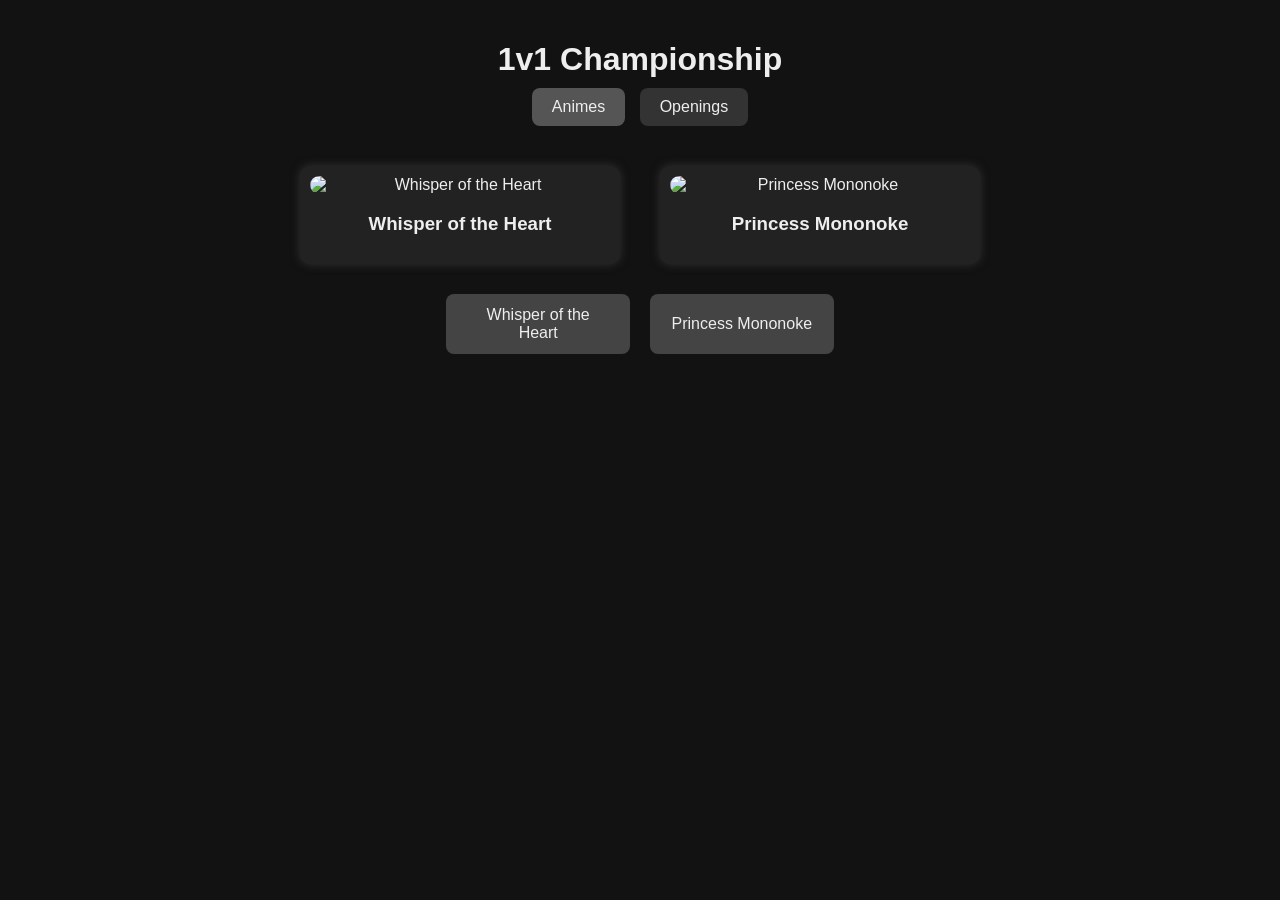
==== index.html @ 982f5ed1 "Update index.html" ====
<!DOCTYPE html>
<html lang="fr">
<head>
<meta charset="UTF-8" />
<meta name="viewport" content="width=device-width, initial-scale=1" />
<title>Anime & Opening 1v1 Championship</title>
<style>
  body {
    background-color: #121212;
    color: #eee;
    font-family: 'Segoe UI', Tahoma, Geneva, Verdana, sans-serif;
    margin: 0; padding: 20px;
    display: flex; flex-direction: column; align-items: center;
  }
  h1 {
    margin-bottom: 10px;
  }
  #mode-select {
    margin-bottom: 20px;
  }
  #mode-select button {
    background-color: #333;
    color: #eee;
    border: none;
    padding: 10px 20px;
    margin: 0 5px;
    border-radius: 8px;
    cursor: pointer;
    font-size: 16px;
  }
  #mode-select button.active {
    background-color: #555;
  }

  #duel-container {
    display: flex; gap: 40px; margin: 20px 0;
    max-width: 700px;
    justify-content: center;
  }
  .anime, .opening {
    background: #222;
    padding: 10px;
    border-radius: 10px;
    width: 300px;
    text-align: center;
    box-shadow: 0 0 10px #333;
    cursor: pointer;
    user-select: none;
    transition: transform 0.2s;
    display: flex;
    flex-direction: column;
    align-items: center;
  }
  .anime:hover, .opening:hover {
    transform: scale(1.05);
  }
  .anime img {
    width: 100%;
    height: auto;
    border-radius: 10px;
  }
  .opening iframe {
    width: 100%;
    height: 170px;
    border-radius: 10px;
    pointer-events: auto;
  }
  #buttons {
    margin-top: 10px;
    display: flex;
    gap: 20px;
    max-width: 700px;
  }
  #buttons button {
    background-color: #444;
    color: #eee;
    border: none;
    padding: 12px 20px;
    font-size: 16px;
    cursor: pointer;
    border-radius: 8px;
    transition: background-color 0.3s;
    flex: 1;
  }
  #buttons button:hover {
    background-color: #666;
  }

  /* Style classement 2 colonnes avec affiches plus petites */
  #classement {
    margin-top: 30px;
    max-width: 700px;
    display: grid;
    grid-template-columns: repeat(2, 1fr);
    gap: 25px;
  }
  .classement-item {
    background-color: #222;
    padding: 15px;
    border-radius: 12px;
    box-shadow: 0 0 15px #333;
    text-align: center;
    color: #eee;
    display: flex;
    flex-direction: column;
    align-items: center;
  }
  .classement-item img {
    width: 100%;
    max-width: 160px;
    border-radius: 12px;
    margin-bottom: 10px;
    user-select: none;
    pointer-events: none;
  }
  .classement-item .rank {
    font-size: 18px;
    font-weight: bold;
    margin-bottom: 6px;
  }
  .classement-item .title {
    font-size: 16px;
  }
</style>
</head>
<body>

<h1>1v1 Championship</h1>

<div id="mode-select">
  <button id="mode-anime" class="active" aria-pressed="true">Animes</button>
  <button id="mode-opening" aria-pressed="false">Openings</button>
</div>

<div id="duel-container">
  <!-- Conteneurs dynamiques -->
</div>

<div id="buttons">
  <!-- Boutons dynamiques -->
</div>

<div id="classement"></div>

<script>
(() => {
  const TOTAL_ITEMS = 16;
  const MAX_DUELS_PER_ITEM = 5;

  let mode = 'anime'; // 'anime' ou 'opening'
  let data = [];
  let items = [];
  let matches = [];
  let duelCounts = [];
  let currentMatchIndex = 0;

  const duelContainer = document.querySelector('#duel-container');
  const buttonsDiv = document.querySelector('#buttons');
  const classementDiv = document.querySelector('#classement');

  const modeAnimeBtn = document.getElementById('mode-anime');
  const modeOpeningBtn = document.getElementById('mode-opening');

  modeAnimeBtn.onclick = () => switchMode('anime');
  modeOpeningBtn.onclick = () => switchMode('opening');

  function switchMode(newMode) {
    if (mode === newMode) return;
    mode = newMode;
    modeAnimeBtn.classList.toggle('active', mode === 'anime');
    modeAnimeBtn.setAttribute('aria-pressed', mode === 'anime');
    modeOpeningBtn.classList.toggle('active', mode === 'opening');
    modeOpeningBtn.setAttribute('aria-pressed', mode === 'opening');

    reset();
    loadDataAndStart();
  }

  function reset() {
    data = [];
    items = [];
    matches = [];
    duelCounts = [];
    currentMatchIndex = 0;
    duelContainer.innerHTML = '';
    buttonsDiv.innerHTML = '';
    buttonsDiv.style.display = 'flex';
    duelContainer.style.display = 'flex';
    classementDiv.innerHTML = '';
  }

  function shuffle(array) {
    for(let i = array.length - 1; i > 0; i--){
      const j = Math.floor(Math.random() * (i + 1));
      [array[i], array[j]] = [array[j], array[i]];
    }
    return array;
  }

  async function loadDataAndStart() {
    const url = mode === 'anime' ? 'animes.json' : 'openings.json';
    try {
      const res = await fetch(url);
      if(!res.ok) throw new Error("Erreur chargement " + url);
      data = await res.json();

      shuffle(data);
      items = data.slice(0, TOTAL_ITEMS);

      duelCounts = new Array(TOTAL_ITEMS).fill(0);
      generateMatches();
      setupUI();
      showMatch();
    } catch(e) {
      alert(e.message);
    }
  }

  function generateMatches() {
    matches = [];
    // toutes les paires possibles
    const possiblePairs = [];
    for(let i = 0; i < TOTAL_ITEMS; i++){
      for(let j = i + 1; j < TOTAL_ITEMS; j++){
        possiblePairs.push({i1: i, i2: j, winner: 0});
      }
    }
    shuffle(possiblePairs);

    for(const p of possiblePairs){
      if(duelCounts[p.i1] < MAX_DUELS_PER_ITEM && duelCounts[p.i2] < MAX_DUELS_PER_ITEM){
        matches.push(p);
        duelCounts[p.i1]++;
        duelCounts[p.i2]++;
      }
      if(duelCounts.every(c => c >= MAX_DUELS_PER_ITEM)) break;
    }
  }

  function setupUI() {
    duelContainer.innerHTML = '';
    buttonsDiv.innerHTML = '';

    // On crée 2 conteneurs pour afficher les 2 items
    const div1 = document.createElement('div');
    const div2 = document.createElement('div');

    if(mode === 'anime'){
      div1.className = 'anime';
      div2.className = 'anime';

      div1.innerHTML = `<img src="" alt="" /><h3></h3>`;
      div2.innerHTML = `<img src="" alt="" /><h3></h3>`;
    } else {
      div1.className = 'opening';
      div2.className = 'opening';

      // iframe YouTube intégré, on prendra la première URL youtubeUrls[0] (ou aléatoire)
      div1.innerHTML = `<iframe src="" frameborder="0" allowfullscreen></iframe><h3></h3>`;
      div2.innerHTML = `<iframe src="" frameborder="0" allowfullscreen></iframe><h3></h3>`;
    }

    duelContainer.appendChild(div1);
    duelContainer.appendChild(div2);

    // boutons choix avec titre
    const btn1 = document.createElement('button');
    const btn2 = document.createElement('button');
    btn1.id = 'choose1';
    btn2.id = 'choose2';

    btn1.setAttribute('aria-label', 'Choisir premier ' + mode);
    btn2.setAttribute('aria-label', 'Choisir second ' + mode);

    buttonsDiv.appendChild(btn1);
    buttonsDiv.appendChild(btn2);

    // clic sur boutons ou sur les divs
    btn1.onclick = () => recordWin(1);
    btn2.onclick = () => recordWin(2);

    div1.onclick = () => recordWin(1);
    div2.onclick = () => recordWin(2);
  }

  function getYouTubeEmbedUrl(youtubeUrl) {
    // Convertir URL youtube normale en embed
    // Ex: https://www.youtube.com/watch?v=L1FdEBTJXus
    // embed: https://www.youtube.com/embed/L1FdEBTJXus
    let videoId = null;
    try {
      const urlObj = new URL(youtubeUrl);
      if(urlObj.hostname.includes('youtube.com')){
        videoId = urlObj.searchParams.get('v');
      } else if(urlObj.hostname.includes('youtu.be')){
        videoId = urlObj.pathname.slice(1);
      }
    } catch {
      // url non valide
    }
    if(videoId) return `https://www.youtube.com/embed/${videoId}?rel=0&autoplay=0`;
    return null;
  }

  function showMatch() {
    if(currentMatchIndex >= matches.length){
      showClassement();
      return;
    }
    const match = matches[currentMatchIndex];
    const i1 = match.i1;
    const i2 = match.i2;

    const divs = duelContainer.children;

    if(mode === 'anime'){
      // anime mode: on affiche image + titre
      divs[0].querySelector('img').src = items[i1].image;
      divs[0].querySelector('img').alt = items[i1].title;
      divs[0].querySelector('h3').textContent = items[i1].title;

      divs[1].querySelector('img').src = items[i2].image;
      divs[1].querySelector('img').alt = items[i2].title;
      divs[1].querySelector('h3').textContent = items[i2].title;
    } else {
      // openings mode: on affiche iframe youtube + titre
      const urls1 = items[i1].youtubeUrls;
      const urls2 = items[i2].youtubeUrls;
      const url1 = getYouTubeEmbedUrl(urls1 ? urls1[0] : '') || '';
      const url2 = getYouTubeEmbedUrl(urls2 ? urls2[0] : '') || '';

      const iframe1 = divs[0].querySelector('iframe');
      const iframe2 = divs[1].querySelector('iframe');
      iframe1.src = url1;
      iframe2.src = url2;

      divs[0].querySelector('h3').textContent = items[i1].title;
      divs[1].querySelector('h3').textContent = items[i2].title;
    }

    buttonsDiv.children[0].textContent = items[i1].title;
    buttonsDiv.children[1].textContent = items[i2].title;
  }

  function recordWin(winner) {
    matches[currentMatchIndex].winner = winner;
    currentMatchIndex++;
    showMatch();
  }

  function showClassement() {
    buttonsDiv.style.display = 'none';
    duelContainer.style.display = 'none';

    const stats = new Array(TOTAL_ITEMS).fill(0);
    matches.forEach(m => {
      if(m.winner === 1) stats[m.i1]++;
      else if(m.winner === 2) stats[m.i2]++;
    });

    // Trier par victoires décroissantes puis alphabétique
    const results = items.map((item, i) => ({
      title: item.title,
      image: item.image || '', // pas d'image pour openings mais on laisse vide
      wins: stats[i]
    }));

    results.sort((a,b) => b.wins - a.wins || a.title.localeCompare(b.title));

    classementDiv.innerHTML = `<h2>Classement final - ${mode === 'anime' ? 'Animes' : 'Openings'}</h2>`;

    results.forEach((r,i) => {
      const itemDiv = document.createElement('div');
      itemDiv.className = 'classement-item';
      itemDiv.innerHTML = `
        <div class="rank">#${i+1}</div>
        ${r.image ? `<img src="${r.image}" alt="${r.title}"/>` : ''}
        <div class="title">${r.title}</div>
      `;
      classementDiv.appendChild(itemDiv);
    });
  }

  // Démarrage initial
  loadDataAndStart();

})();
</script>

</body>
</html>
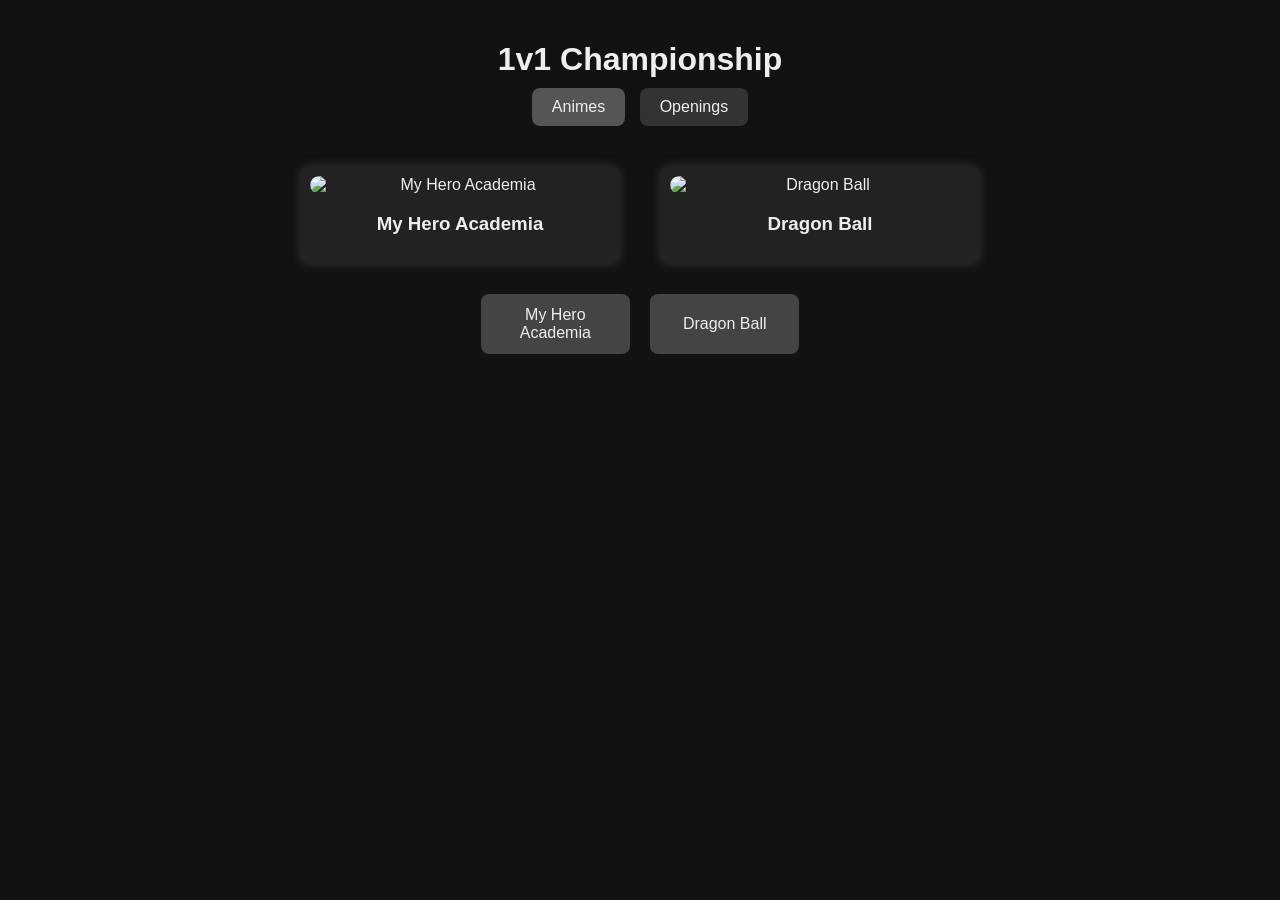
==== commit e4150c22: "Update index.html" ====
--- a/index.html
+++ b/index.html
@@ -61,7 +61,7 @@
   }
   .opening iframe {
     width: 100%;
-    height: 170px;
+    height: 300px; /* Agrandi ici */
     border-radius: 10px;
     pointer-events: auto;
   }
@@ -86,7 +86,6 @@
     background-color: #666;
   }
 
-  /* Style classement 2 colonnes avec affiches plus petites */
   #classement {
     margin-top: 30px;
     max-width: 700px;
@@ -113,6 +112,12 @@
     user-select: none;
     pointer-events: none;
   }
+  .classement-item iframe {
+    width: 100%;
+    height: 150px;
+    border-radius: 10px;
+    margin-top: 10px;
+  }
   .classement-item .rank {
     font-size: 18px;
     font-weight: bold;
@@ -147,7 +152,7 @@
   const TOTAL_ITEMS = 16;
   const MAX_DUELS_PER_ITEM = 5;
 
-  let mode = 'anime'; // 'anime' ou 'opening'
+  let mode = 'anime';
   let data = [];
   let items = [];
   let matches = [];
@@ -218,7 +223,6 @@
 
   function generateMatches() {
     matches = [];
-    // toutes les paires possibles
     const possiblePairs = [];
     for(let i = 0; i < TOTAL_ITEMS; i++){
       for(let j = i + 1; j < TOTAL_ITEMS; j++){
@@ -241,7 +245,6 @@
     duelContainer.innerHTML = '';
     buttonsDiv.innerHTML = '';
 
-    // On crée 2 conteneurs pour afficher les 2 items
     const div1 = document.createElement('div');
     const div2 = document.createElement('div');
 
@@ -255,7 +258,6 @@
       div1.className = 'opening';
       div2.className = 'opening';
 
-      // iframe YouTube intégré, on prendra la première URL youtubeUrls[0] (ou aléatoire)
       div1.innerHTML = `<iframe src="" frameborder="0" allowfullscreen></iframe><h3></h3>`;
       div2.innerHTML = `<iframe src="" frameborder="0" allowfullscreen></iframe><h3></h3>`;
     }
@@ -263,7 +265,6 @@
     duelContainer.appendChild(div1);
     duelContainer.appendChild(div2);
 
-    // boutons choix avec titre
     const btn1 = document.createElement('button');
     const btn2 = document.createElement('button');
     btn1.id = 'choose1';
@@ -275,18 +276,13 @@
     buttonsDiv.appendChild(btn1);
     buttonsDiv.appendChild(btn2);
 
-    // clic sur boutons ou sur les divs
     btn1.onclick = () => recordWin(1);
     btn2.onclick = () => recordWin(2);
-
     div1.onclick = () => recordWin(1);
     div2.onclick = () => recordWin(2);
   }
 
   function getYouTubeEmbedUrl(youtubeUrl) {
-    // Convertir URL youtube normale en embed
-    // Ex: https://www.youtube.com/watch?v=L1FdEBTJXus
-    // embed: https://www.youtube.com/embed/L1FdEBTJXus
     let videoId = null;
     try {
       const urlObj = new URL(youtubeUrl);
@@ -295,9 +291,7 @@
       } else if(urlObj.hostname.includes('youtu.be')){
         videoId = urlObj.pathname.slice(1);
       }
-    } catch {
-      // url non valide
-    }
+    } catch {}
     if(videoId) return `https://www.youtube.com/embed/${videoId}?rel=0&autoplay=0`;
     return null;
   }
@@ -314,7 +308,6 @@
     const divs = duelContainer.children;
 
     if(mode === 'anime'){
-      // anime mode: on affiche image + titre
       divs[0].querySelector('img').src = items[i1].image;
       divs[0].querySelector('img').alt = items[i1].title;
       divs[0].querySelector('h3').textContent = items[i1].title;
@@ -323,16 +316,11 @@
       divs[1].querySelector('img').alt = items[i2].title;
       divs[1].querySelector('h3').textContent = items[i2].title;
     } else {
-      // openings mode: on affiche iframe youtube + titre
-      const urls1 = items[i1].youtubeUrls;
-      const urls2 = items[i2].youtubeUrls;
-      const url1 = getYouTubeEmbedUrl(urls1 ? urls1[0] : '') || '';
-      const url2 = getYouTubeEmbedUrl(urls2 ? urls2[0] : '') || '';
-
-      const iframe1 = divs[0].querySelector('iframe');
-      const iframe2 = divs[1].querySelector('iframe');
-      iframe1.src = url1;
-      iframe2.src = url2;
+      const url1 = getYouTubeEmbedUrl(items[i1].youtubeUrls?.[0] || '') || '';
+      const url2 = getYouTubeEmbedUrl(items[i2].youtubeUrls?.[0] || '') || '';
+
+      divs[0].querySelector('iframe').src = url1;
+      divs[1].querySelector('iframe').src = url2;
 
       divs[0].querySelector('h3').textContent = items[i1].title;
       divs[1].querySelector('h3').textContent = items[i2].title;
@@ -358,11 +346,11 @@
       else if(m.winner === 2) stats[m.i2]++;
     });
 
-    // Trier par victoires décroissantes puis alphabétique
     const results = items.map((item, i) => ({
       title: item.title,
-      image: item.image || '', // pas d'image pour openings mais on laisse vide
-      wins: stats[i]
+      image: item.image || '',
+      wins: stats[i],
+      youtubeUrl: (item.youtubeUrls && item.youtubeUrls[0]) || null
     }));
 
     results.sort((a,b) => b.wins - a.wins || a.title.localeCompare(b.title));
@@ -372,18 +360,26 @@
     results.forEach((r,i) => {
       const itemDiv = document.createElement('div');
       itemDiv.className = 'classement-item';
+
+      let video = '';
+      if(mode === 'opening' && r.youtubeUrl){
+        const embed = getYouTubeEmbedUrl(r.youtubeUrl);
+        if(embed){
+          video = `<iframe src="${embed}" frameborder="0" allowfullscreen></iframe>`;
+        }
+      }
+
       itemDiv.innerHTML = `
         <div class="rank">#${i+1}</div>
         ${r.image ? `<img src="${r.image}" alt="${r.title}"/>` : ''}
         <div class="title">${r.title}</div>
+        ${video}
       `;
       classementDiv.appendChild(itemDiv);
     });
   }
 
-  // Démarrage initial
   loadDataAndStart();
-
 })();
 </script>
 
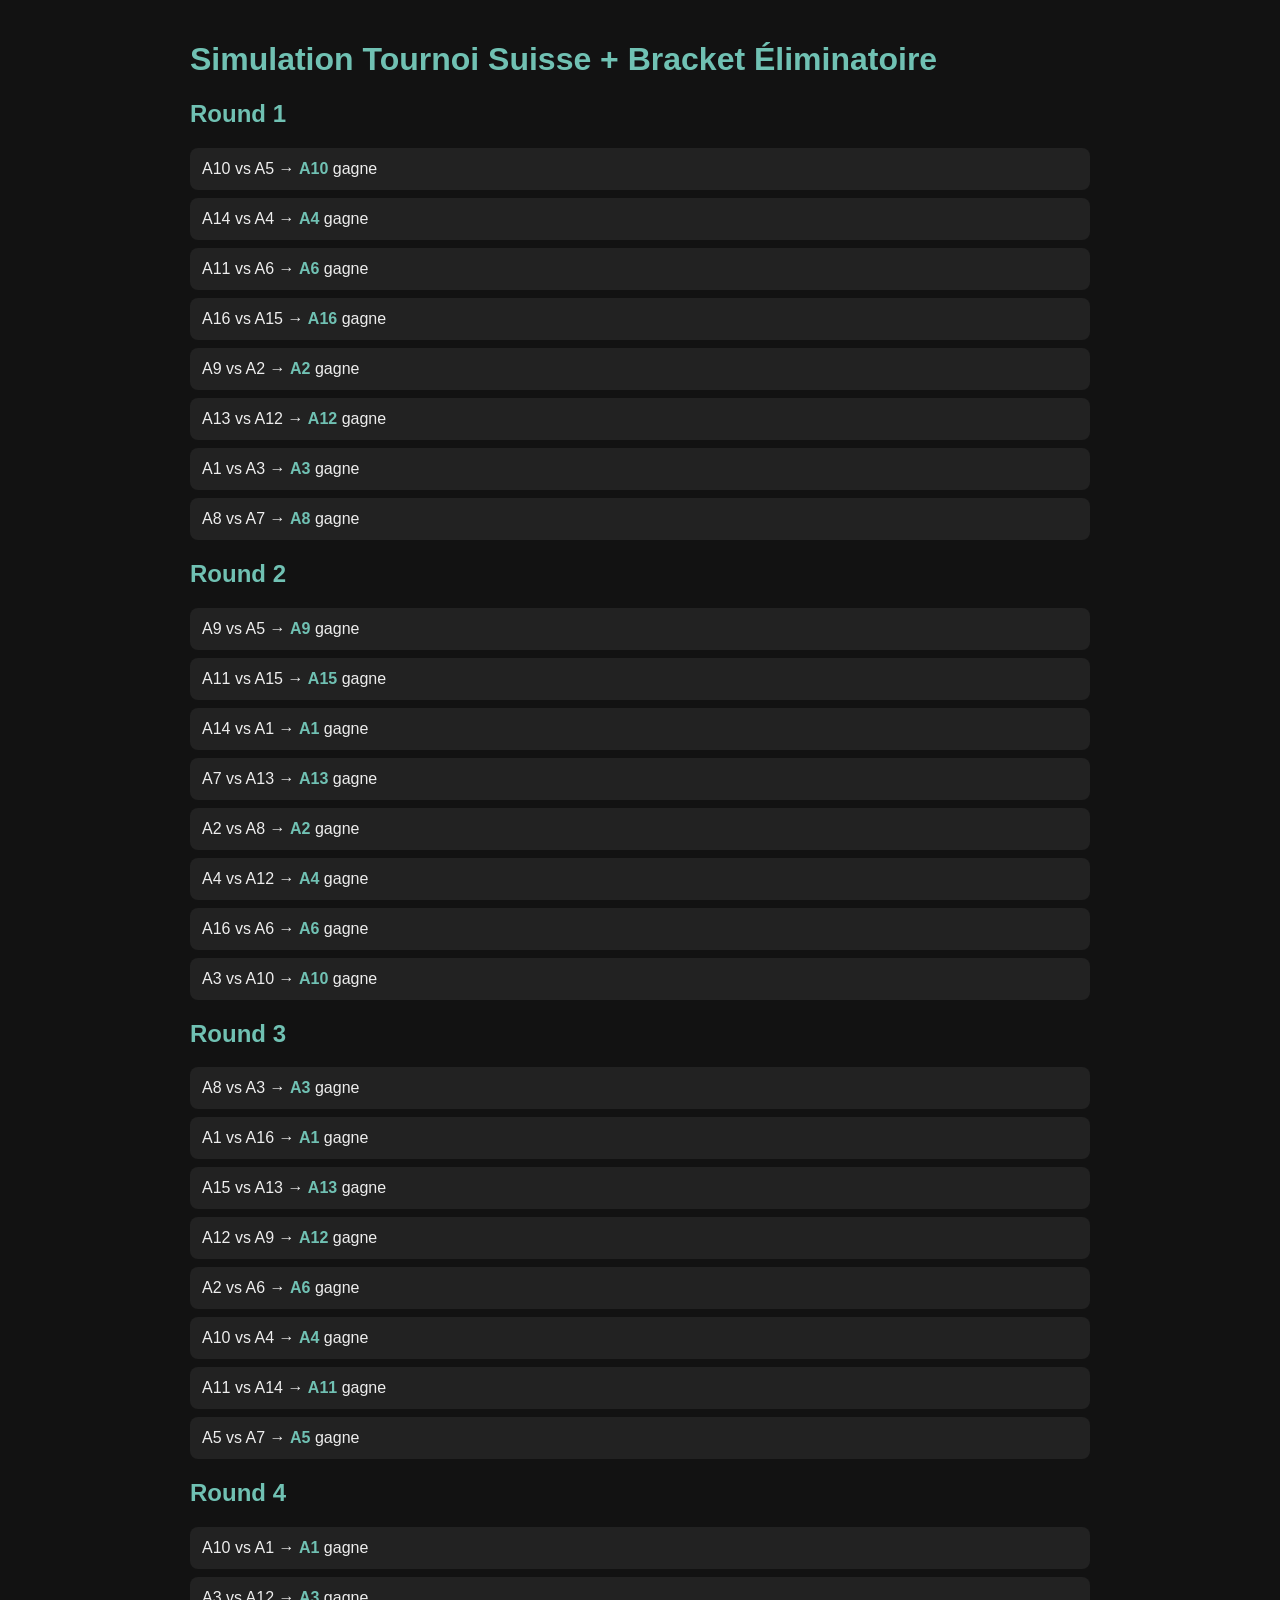
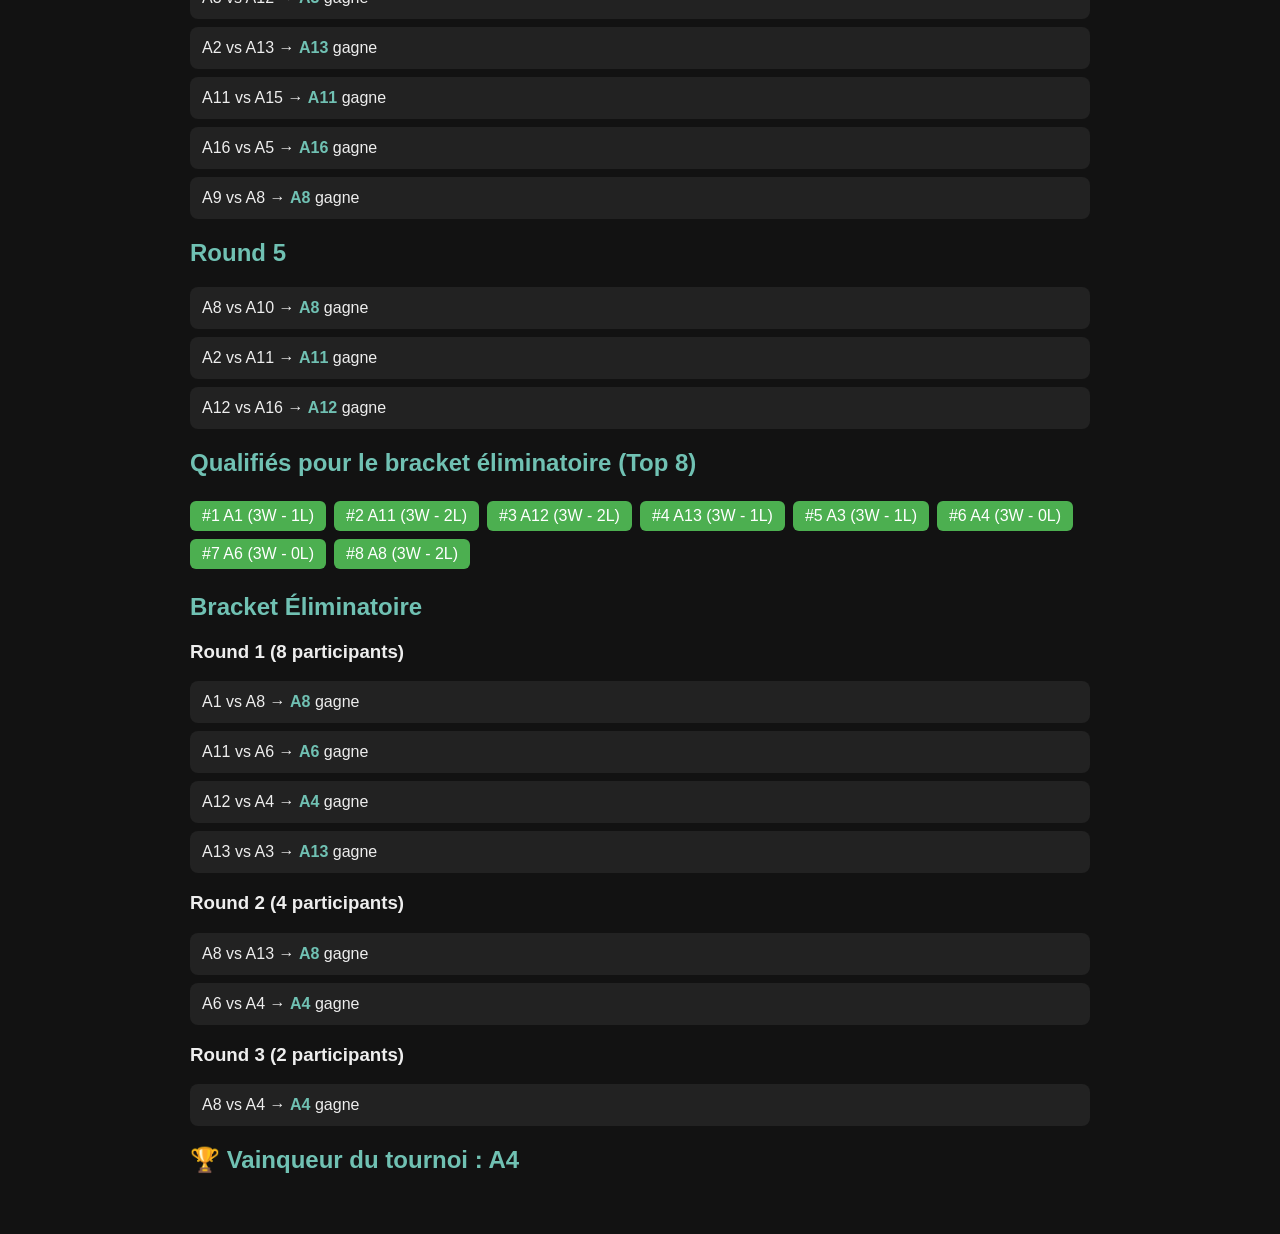
==== commit b9e2c25d: "Update index.html" ====
--- a/index.html
+++ b/index.html
@@ -3,385 +3,199 @@
 <head>
 <meta charset="UTF-8" />
 <meta name="viewport" content="width=device-width, initial-scale=1" />
-<title>Anime & Opening 1v1 Championship</title>
+<title>Tournoi Suisse + Bracket Éliminatoire</title>
 <style>
   body {
-    background-color: #121212;
+    font-family: Arial, sans-serif;
+    background: #121212;
     color: #eee;
-    font-family: 'Segoe UI', Tahoma, Geneva, Verdana, sans-serif;
-    margin: 0; padding: 20px;
-    display: flex; flex-direction: column; align-items: center;
-  }
-  h1 {
-    margin-bottom: 10px;
-  }
-  #mode-select {
-    margin-bottom: 20px;
-  }
-  #mode-select button {
-    background-color: #333;
-    color: #eee;
-    border: none;
-    padding: 10px 20px;
-    margin: 0 5px;
+    padding: 20px;
+    max-width: 900px;
+    margin: auto;
+  }
+  h1, h2 {
+    color: #70c1b3;
+  }
+  .section {
+    margin-bottom: 40px;
+  }
+  .round {
+    background: #222;
+    padding: 12px;
     border-radius: 8px;
-    cursor: pointer;
-    font-size: 16px;
-  }
-  #mode-select button.active {
-    background-color: #555;
-  }
-
-  #duel-container {
-    display: flex; gap: 40px; margin: 20px 0;
-    max-width: 700px;
-    justify-content: center;
-  }
-  .anime, .opening {
-    background: #222;
-    padding: 10px;
-    border-radius: 10px;
-    width: 300px;
-    text-align: center;
-    box-shadow: 0 0 10px #333;
-    cursor: pointer;
-    user-select: none;
-    transition: transform 0.2s;
-    display: flex;
-    flex-direction: column;
-    align-items: center;
-  }
-  .anime:hover, .opening:hover {
-    transform: scale(1.05);
-  }
-  .anime img {
-    width: 100%;
-    height: auto;
-    border-radius: 10px;
-  }
-  .opening iframe {
-    width: 100%;
-    height: 300px; /* Agrandi ici */
-    border-radius: 10px;
-    pointer-events: auto;
-  }
-  #buttons {
-    margin-top: 10px;
-    display: flex;
-    gap: 20px;
-    max-width: 700px;
-  }
-  #buttons button {
-    background-color: #444;
-    color: #eee;
-    border: none;
-    padding: 12px 20px;
-    font-size: 16px;
-    cursor: pointer;
-    border-radius: 8px;
-    transition: background-color 0.3s;
-    flex: 1;
-  }
-  #buttons button:hover {
-    background-color: #666;
-  }
-
-  #classement {
-    margin-top: 30px;
-    max-width: 700px;
-    display: grid;
-    grid-template-columns: repeat(2, 1fr);
-    gap: 25px;
-  }
-  .classement-item {
-    background-color: #222;
-    padding: 15px;
-    border-radius: 12px;
-    box-shadow: 0 0 15px #333;
-    text-align: center;
-    color: #eee;
-    display: flex;
-    flex-direction: column;
-    align-items: center;
-  }
-  .classement-item img {
-    width: 100%;
-    max-width: 160px;
-    border-radius: 12px;
-    margin-bottom: 10px;
-    user-select: none;
-    pointer-events: none;
-  }
-  .classement-item iframe {
-    width: 100%;
-    height: 150px;
-    border-radius: 10px;
-    margin-top: 10px;
-  }
-  .classement-item .rank {
-    font-size: 18px;
+    margin: 8px 0;
+  }
+  .anime {
+    display: inline-block;
+    padding: 6px 12px;
+    border-radius: 6px;
+    margin: 4px 8px 4px 0;
+    background: #444;
+  }
+  .qualified {
+    background: #4caf50;
+    color: #fff;
+  }
+  .eliminated {
+    background: #b71c1c;
+    color: #fff;
+    text-decoration: line-through;
+  }
+  .match-winner {
+    color: #70c1b3;
     font-weight: bold;
-    margin-bottom: 6px;
-  }
-  .classement-item .title {
-    font-size: 16px;
   }
 </style>
 </head>
 <body>
 
-<h1>1v1 Championship</h1>
-
-<div id="mode-select">
-  <button id="mode-anime" class="active" aria-pressed="true">Animes</button>
-  <button id="mode-opening" aria-pressed="false">Openings</button>
-</div>
-
-<div id="duel-container">
-  <!-- Conteneurs dynamiques -->
-</div>
-
-<div id="buttons">
-  <!-- Boutons dynamiques -->
-</div>
-
-<div id="classement"></div>
+<h1>Simulation Tournoi Suisse + Bracket Éliminatoire</h1>
+
+<div id="output" class="section"></div>
 
 <script>
 (() => {
-  const TOTAL_ITEMS = 16;
-  const MAX_DUELS_PER_ITEM = 5;
-
-  let mode = 'anime';
-  let data = [];
-  let items = [];
-  let matches = [];
-  let duelCounts = [];
-  let currentMatchIndex = 0;
-
-  const duelContainer = document.querySelector('#duel-container');
-  const buttonsDiv = document.querySelector('#buttons');
-  const classementDiv = document.querySelector('#classement');
-
-  const modeAnimeBtn = document.getElementById('mode-anime');
-  const modeOpeningBtn = document.getElementById('mode-opening');
-
-  modeAnimeBtn.onclick = () => switchMode('anime');
-  modeOpeningBtn.onclick = () => switchMode('opening');
-
-  function switchMode(newMode) {
-    if (mode === newMode) return;
-    mode = newMode;
-    modeAnimeBtn.classList.toggle('active', mode === 'anime');
-    modeAnimeBtn.setAttribute('aria-pressed', mode === 'anime');
-    modeOpeningBtn.classList.toggle('active', mode === 'opening');
-    modeOpeningBtn.setAttribute('aria-pressed', mode === 'opening');
-
-    reset();
-    loadDataAndStart();
-  }
-
-  function reset() {
-    data = [];
-    items = [];
-    matches = [];
-    duelCounts = [];
-    currentMatchIndex = 0;
-    duelContainer.innerHTML = '';
-    buttonsDiv.innerHTML = '';
-    buttonsDiv.style.display = 'flex';
-    duelContainer.style.display = 'flex';
-    classementDiv.innerHTML = '';
+  const animeNames = Array.from({ length: 16 }, (_, i) => `A${i + 1}`);
+
+  class Anime {
+    constructor(name) {
+      this.name = name;
+      this.wins = 0;
+      this.losses = 0;
+      this.eliminated = false;
+      this.qualified = false;
+    }
   }
 
   function shuffle(array) {
-    for(let i = array.length - 1; i > 0; i--){
+    for (let i = array.length - 1; i > 0; i--) {
       const j = Math.floor(Math.random() * (i + 1));
       [array[i], array[j]] = [array[j], array[i]];
     }
     return array;
   }
 
-  async function loadDataAndStart() {
-    const url = mode === 'anime' ? 'animes.json' : 'openings.json';
-    try {
-      const res = await fetch(url);
-      if(!res.ok) throw new Error("Erreur chargement " + url);
-      data = await res.json();
-
-      shuffle(data);
-      items = data.slice(0, TOTAL_ITEMS);
-
-      duelCounts = new Array(TOTAL_ITEMS).fill(0);
-      generateMatches();
-      setupUI();
-      showMatch();
-    } catch(e) {
-      alert(e.message);
-    }
-  }
-
-  function generateMatches() {
-    matches = [];
-    const possiblePairs = [];
-    for(let i = 0; i < TOTAL_ITEMS; i++){
-      for(let j = i + 1; j < TOTAL_ITEMS; j++){
-        possiblePairs.push({i1: i, i2: j, winner: 0});
-      }
-    }
-    shuffle(possiblePairs);
-
-    for(const p of possiblePairs){
-      if(duelCounts[p.i1] < MAX_DUELS_PER_ITEM && duelCounts[p.i2] < MAX_DUELS_PER_ITEM){
-        matches.push(p);
-        duelCounts[p.i1]++;
-        duelCounts[p.i2]++;
-      }
-      if(duelCounts.every(c => c >= MAX_DUELS_PER_ITEM)) break;
-    }
-  }
-
-  function setupUI() {
-    duelContainer.innerHTML = '';
-    buttonsDiv.innerHTML = '';
-
-    const div1 = document.createElement('div');
-    const div2 = document.createElement('div');
-
-    if(mode === 'anime'){
-      div1.className = 'anime';
-      div2.className = 'anime';
-
-      div1.innerHTML = `<img src="" alt="" /><h3></h3>`;
-      div2.innerHTML = `<img src="" alt="" /><h3></h3>`;
-    } else {
-      div1.className = 'opening';
-      div2.className = 'opening';
-
-      div1.innerHTML = `<iframe src="" frameborder="0" allowfullscreen></iframe><h3></h3>`;
-      div2.innerHTML = `<iframe src="" frameborder="0" allowfullscreen></iframe><h3></h3>`;
-    }
-
-    duelContainer.appendChild(div1);
-    duelContainer.appendChild(div2);
-
-    const btn1 = document.createElement('button');
-    const btn2 = document.createElement('button');
-    btn1.id = 'choose1';
-    btn2.id = 'choose2';
-
-    btn1.setAttribute('aria-label', 'Choisir premier ' + mode);
-    btn2.setAttribute('aria-label', 'Choisir second ' + mode);
-
-    buttonsDiv.appendChild(btn1);
-    buttonsDiv.appendChild(btn2);
-
-    btn1.onclick = () => recordWin(1);
-    btn2.onclick = () => recordWin(2);
-    div1.onclick = () => recordWin(1);
-    div2.onclick = () => recordWin(2);
-  }
-
-  function getYouTubeEmbedUrl(youtubeUrl) {
-    let videoId = null;
-    try {
-      const urlObj = new URL(youtubeUrl);
-      if(urlObj.hostname.includes('youtube.com')){
-        videoId = urlObj.searchParams.get('v');
-      } else if(urlObj.hostname.includes('youtu.be')){
-        videoId = urlObj.pathname.slice(1);
-      }
-    } catch {}
-    if(videoId) return `https://www.youtube.com/embed/${videoId}?rel=0&autoplay=0`;
-    return null;
-  }
-
-  function showMatch() {
-    if(currentMatchIndex >= matches.length){
-      showClassement();
-      return;
-    }
-    const match = matches[currentMatchIndex];
-    const i1 = match.i1;
-    const i2 = match.i2;
-
-    const divs = duelContainer.children;
-
-    if(mode === 'anime'){
-      divs[0].querySelector('img').src = items[i1].image;
-      divs[0].querySelector('img').alt = items[i1].title;
-      divs[0].querySelector('h3').textContent = items[i1].title;
-
-      divs[1].querySelector('img').src = items[i2].image;
-      divs[1].querySelector('img').alt = items[i2].title;
-      divs[1].querySelector('h3').textContent = items[i2].title;
-    } else {
-      const url1 = getYouTubeEmbedUrl(items[i1].youtubeUrls?.[0] || '') || '';
-      const url2 = getYouTubeEmbedUrl(items[i2].youtubeUrls?.[0] || '') || '';
-
-      divs[0].querySelector('iframe').src = url1;
-      divs[1].querySelector('iframe').src = url2;
-
-      divs[0].querySelector('h3').textContent = items[i1].title;
-      divs[1].querySelector('h3').textContent = items[i2].title;
-    }
-
-    buttonsDiv.children[0].textContent = items[i1].title;
-    buttonsDiv.children[1].textContent = items[i2].title;
-  }
-
-  function recordWin(winner) {
-    matches[currentMatchIndex].winner = winner;
-    currentMatchIndex++;
-    showMatch();
-  }
-
-  function showClassement() {
-    buttonsDiv.style.display = 'none';
-    duelContainer.style.display = 'none';
-
-    const stats = new Array(TOTAL_ITEMS).fill(0);
-    matches.forEach(m => {
-      if(m.winner === 1) stats[m.i1]++;
-      else if(m.winner === 2) stats[m.i2]++;
-    });
-
-    const results = items.map((item, i) => ({
-      title: item.title,
-      image: item.image || '',
-      wins: stats[i],
-      youtubeUrl: (item.youtubeUrls && item.youtubeUrls[0]) || null
-    }));
-
-    results.sort((a,b) => b.wins - a.wins || a.title.localeCompare(b.title));
-
-    classementDiv.innerHTML = `<h2>Classement final - ${mode === 'anime' ? 'Animes' : 'Openings'}</h2>`;
-
-    results.forEach((r,i) => {
-      const itemDiv = document.createElement('div');
-      itemDiv.className = 'classement-item';
-
-      let video = '';
-      if(mode === 'opening' && r.youtubeUrl){
-        const embed = getYouTubeEmbedUrl(r.youtubeUrl);
-        if(embed){
-          video = `<iframe src="${embed}" frameborder="0" allowfullscreen></iframe>`;
+  function simulateSwiss(animeList) {
+    const log = [];
+    let round = 1;
+
+    while (true) {
+      const active = animeList.filter(a => !a.eliminated && !a.qualified);
+      if (active.length < 2) break;
+
+      // Group by W-L record
+      const groups = {};
+      active.forEach(a => {
+        const key = `${a.wins}-${a.losses}`;
+        if (!groups[key]) groups[key] = [];
+        groups[key].push(a);
+      });
+
+      log.push(`<h2>Round ${round}</h2>`);
+
+      // For each group, pair and simulate matches
+      for (const key in groups) {
+        const group = shuffle(groups[key]);
+        for (let i = 0; i < group.length; i += 2) {
+          if (i + 1 >= group.length) break; // odd number, last anime waits this round
+
+          const a1 = group[i];
+          const a2 = group[i + 1];
+          // Random winner
+          const winner = Math.random() < 0.5 ? a1 : a2;
+          const loser = winner === a1 ? a2 : a1;
+
+          winner.wins++;
+          loser.losses++;
+
+          if (winner.wins >= 3) winner.qualified = true;
+          if (loser.losses >= 3) loser.eliminated = true;
+
+          log.push(`<div class="round">${a1.name} vs ${a2.name} → <span class="match-winner">${winner.name}</span> gagne</div>`);
         }
       }
-
-      itemDiv.innerHTML = `
-        <div class="rank">#${i+1}</div>
-        ${r.image ? `<img src="${r.image}" alt="${r.title}"/>` : ''}
-        <div class="title">${r.title}</div>
-        ${video}
-      `;
-      classementDiv.appendChild(itemDiv);
+      round++;
+    }
+
+    // If less than 8 qualified, do playoffs between remaining active to fill slots
+    let qualified = animeList.filter(a => a.qualified);
+    let stillActive = animeList.filter(a => !a.eliminated && !a.qualified);
+    while (qualified.length < 8 && stillActive.length > 1) {
+      log.push(`<h2>Playoffs pour qualification (${qualified.length} qualifiés)</h2>`);
+      stillActive = shuffle(stillActive);
+
+      for (let i = 0; i < stillActive.length; i += 2) {
+        if (i + 1 >= stillActive.length) break;
+
+        const a1 = stillActive[i];
+        const a2 = stillActive[i + 1];
+        const winner = Math.random() < 0.5 ? a1 : a2;
+        const loser = winner === a1 ? a2 : a1;
+
+        winner.wins++;
+        loser.losses++;
+
+        if (winner.wins >= 3) winner.qualified = true;
+        if (loser.losses >= 3) loser.eliminated = true;
+
+        log.push(`<div class="round">${a1.name} vs ${a2.name} → <span class="match-winner">${winner.name}</span> gagne</div>`);
+      }
+
+      qualified = animeList.filter(a => a.qualified);
+      stillActive = animeList.filter(a => !a.eliminated && !a.qualified);
+    }
+
+    qualified = animeList.filter(a => a.qualified);
+
+    // Sort qualified by wins desc, name asc
+    qualified.sort((a,b) => b.wins - a.wins || a.name.localeCompare(b.name));
+
+    log.push("<h2>Qualifiés pour le bracket éliminatoire (Top 8)</h2>");
+    log.push('<div>');
+    qualified.forEach((a, i) => {
+      log.push(`<span class="anime qualified">#${i + 1} ${a.name} (${a.wins}W - ${a.losses}L)</span>`);
     });
-  }
-
-  loadDataAndStart();
+    log.push('</div>');
+
+    return { log, qualified };
+  }
+
+  function simulateBracket(qualifiedList) {
+    const log = ["<h2>Bracket Éliminatoire</h2>"];
+    const match = (a, b) => (Math.random() < 0.5 ? a : b);
+
+    // Seed 1 vs 8, 2 vs 7, etc.
+    let roundAnimes = qualifiedList.slice();
+    let roundNum = 1;
+    while (roundAnimes.length > 1) {
+      log.push(`<h3>Round ${roundNum} (${roundAnimes.length} participants)</h3>`);
+      const winners = [];
+      for (let i = 0; i < roundAnimes.length / 2; i++) {
+        const a = roundAnimes[i];
+        const b = roundAnimes[roundAnimes.length - 1 - i];
+        const winner = match(a, b);
+        winners.push(winner);
+        log.push(`<div class="round">${a.name} vs ${b.name} → <span class="match-winner">${winner.name}</span> gagne</div>`);
+      }
+      roundAnimes = winners;
+      roundNum++;
+    }
+
+    log.push(`<h2>🏆 Vainqueur du tournoi : <span class="match-winner">${roundAnimes[0].name}</span></h2>`);
+    return log;
+  }
+
+  // Main execution
+  const animeList = animeNames.map(name => new Anime(name));
+  const swissResult = simulateSwiss(animeList);
+  const bracketResult = simulateBracket(swissResult.qualified);
+
+  const output = [...swissResult.log, ...bracketResult].join("");
+  document.getElementById("output").innerHTML = output;
+
 })();
 </script>
 
 </body>
 </html>
+
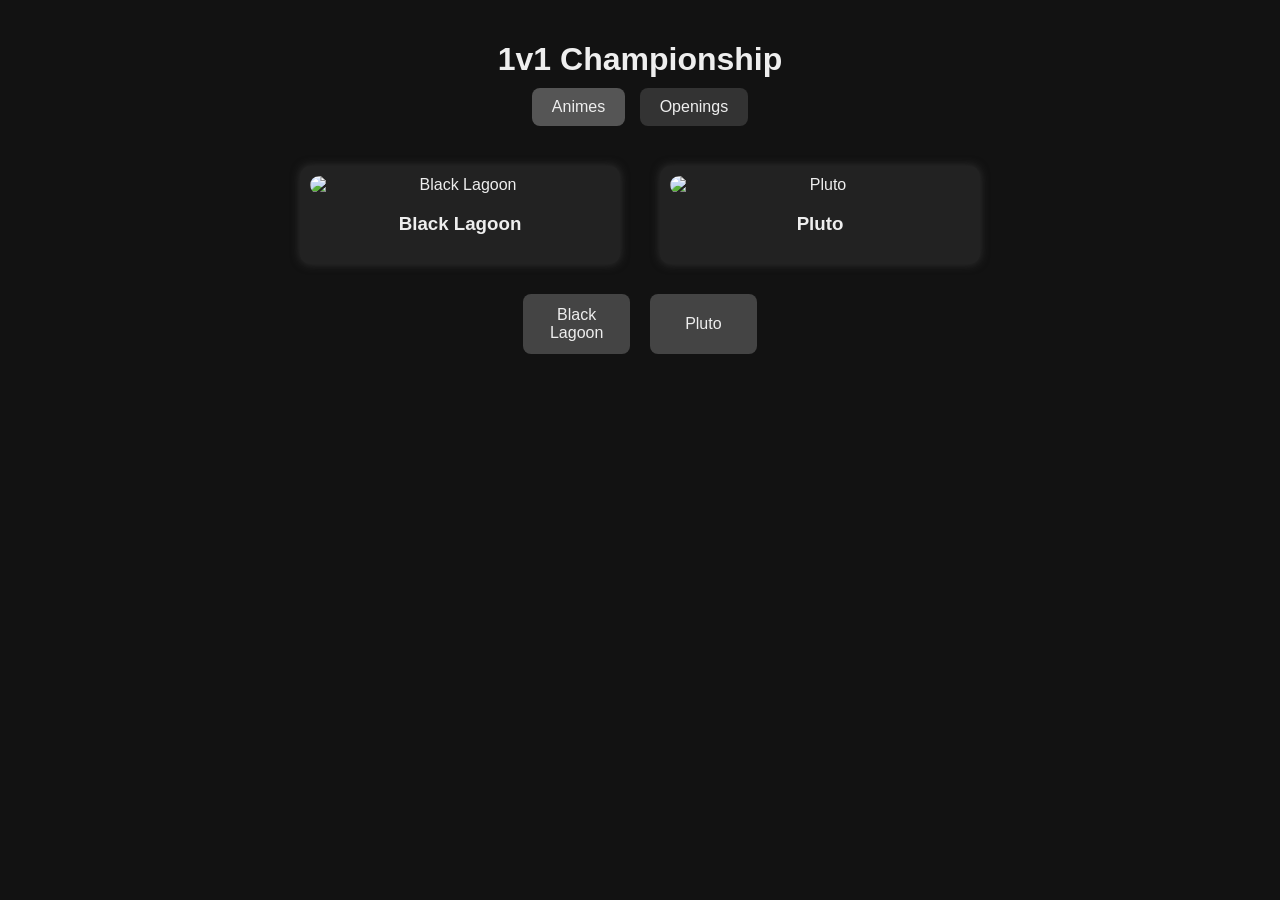
==== commit 7d3ab00c: "Update index.html" ====
--- a/index.html
+++ b/index.html
@@ -3,199 +3,731 @@
 <head>
 <meta charset="UTF-8" />
 <meta name="viewport" content="width=device-width, initial-scale=1" />
-<title>Tournoi Suisse + Bracket Éliminatoire</title>
+<title>Anime & Opening 1v1 Championship</title>
 <style>
   body {
-    font-family: Arial, sans-serif;
-    background: #121212;
+    background-color: #121212;
     color: #eee;
-    padding: 20px;
-    max-width: 900px;
-    margin: auto;
-  }
-  h1, h2 {
-    color: #70c1b3;
-  }
-  .section {
-    margin-bottom: 40px;
-  }
-  .round {
+    font-family: 'Segoe UI', Tahoma, Geneva, Verdana, sans-serif;
+    margin: 0; padding: 20px;
+    display: flex; flex-direction: column; align-items: center;
+  }
+  h1 {
+    margin-bottom: 10px;
+  }
+  #mode-select {
+    margin-bottom: 20px;
+  }
+  #mode-select button {
+    background-color: #333;
+    color: #eee;
+    border: none;
+    padding: 10px 20px;
+    margin: 0 5px;
+    border-radius: 8px;
+    cursor: pointer;
+    font-size: 16px;
+  }
+  #mode-select button.active {
+    background-color: #555;
+  }
+
+  #duel-container {
+    display: flex; gap: 40px; margin: 20px 0;
+    max-width: 700px;
+    justify-content: center;
+  }
+  .anime, .opening {
     background: #222;
-    padding: 12px;
+    padding: 10px;
+    border-radius: 10px;
+    width: 300px;
+    text-align: center;
+    box-shadow: 0 0 10px #333;
+    cursor: pointer;
+    user-select: none;
+    transition: transform 0.2s;
+    display: flex;
+    flex-direction: column;
+    align-items: center;
+  }
+  .anime:hover, .opening:hover {
+    transform: scale(1.05);
+  }
+  .anime img {
+    width: 100%;
+    height: auto;
+    border-radius: 10px;
+  }
+  .opening iframe {
+    width: 100%;
+    height: 300px;
+    border-radius: 10px;
+    pointer-events: auto;
+  }
+  #buttons {
+    margin-top: 10px;
+    display: flex;
+    gap: 20px;
+    max-width: 700px;
+  }
+  #buttons button {
+    background-color: #444;
+    color: #eee;
+    border: none;
+    padding: 12px 20px;
+    font-size: 16px;
+    cursor: pointer;
     border-radius: 8px;
-    margin: 8px 0;
-  }
-  .anime {
-    display: inline-block;
-    padding: 6px 12px;
-    border-radius: 6px;
-    margin: 4px 8px 4px 0;
-    background: #444;
-  }
-  .qualified {
-    background: #4caf50;
-    color: #fff;
-  }
-  .eliminated {
-    background: #b71c1c;
-    color: #fff;
-    text-decoration: line-through;
-  }
-  .match-winner {
-    color: #70c1b3;
+    transition: background-color 0.3s;
+    flex: 1;
+  }
+  #buttons button:hover {
+    background-color: #666;
+  }
+
+  #classement {
+    margin-top: 30px;
+    max-width: 700px;
+    display: grid;
+    grid-template-columns: repeat(2, 1fr);
+    gap: 25px;
+  }
+  .classement-item {
+    background-color: #222;
+    padding: 15px;
+    border-radius: 12px;
+    box-shadow: 0 0 15px #333;
+    text-align: center;
+    color: #eee;
+    display: flex;
+    flex-direction: column;
+    align-items: center;
+  }
+  .classement-item img {
+    width: 100%;
+    max-width: 160px;
+    border-radius: 12px;
+    margin-bottom: 10px;
+    user-select: none;
+    pointer-events: none;
+  }
+  .classement-item iframe {
+    width: 100%;
+    height: 150px;
+    border-radius: 10px;
+    margin-top: 10px;
+  }
+  .classement-item .rank {
+    font-size: 18px;
     font-weight: bold;
+    margin-bottom: 6px;
+  }
+  .classement-item .title {
+    font-size: 16px;
   }
 </style>
 </head>
 <body>
 
-<h1>Simulation Tournoi Suisse + Bracket Éliminatoire</h1>
-
-<div id="output" class="section"></div>
+<h1>1v1 Championship</h1>
+
+<div id="mode-select">
+  <button id="mode-anime" class="active" aria-pressed="true">Animes</button>
+  <button id="mode-opening" aria-pressed="false">Openings</button>
+</div>
+
+<div id="duel-container">
+  <!-- Conteneurs dynamiques -->
+</div>
+
+<div id="buttons">
+  <!-- Boutons dynamiques -->
+</div>
+
+<div id="classement"></div>
 
 <script>
 (() => {
-  const animeNames = Array.from({ length: 16 }, (_, i) => `A${i + 1}`);
-
-  class Anime {
-    constructor(name) {
-      this.name = name;
-      this.wins = 0;
-      this.losses = 0;
-      this.eliminated = false;
-      this.qualified = false;
-    }
+  const TOTAL_ITEMS = 16;
+  const QUALIFIED_TO_BRACKET = 8;
+  const MAX_WINS = 3;
+  const MAX_LOSSES = 3;
+
+  let mode = 'anime';
+  let data = [];
+  let items = [];
+
+  // Round Suisse data
+  let swissStats = []; // {wins: 0, losses: 0, playedOpponents: Set}
+  let swissMatches = []; // matches queued for swiss round
+
+  // Bracket data
+  let bracketMatches = [];
+  let bracketRound = 0; // 0: not started, 1: quarters, 2: semis, 3: final
+  let bracketMatchIndex = 0;
+
+  // UI Elements
+  const duelContainer = document.querySelector('#duel-container');
+  const buttonsDiv = document.querySelector('#buttons');
+  const classementDiv = document.querySelector('#classement');
+
+  const modeAnimeBtn = document.getElementById('mode-anime');
+  const modeOpeningBtn = document.getElementById('mode-opening');
+
+  modeAnimeBtn.onclick = () => switchMode('anime');
+  modeOpeningBtn.onclick = () => switchMode('opening');
+
+  function switchMode(newMode) {
+    if (mode === newMode) return;
+    mode = newMode;
+    modeAnimeBtn.classList.toggle('active', mode === 'anime');
+    modeAnimeBtn.setAttribute('aria-pressed', mode === 'anime');
+    modeOpeningBtn.classList.toggle('active', mode === 'opening');
+    modeOpeningBtn.setAttribute('aria-pressed', mode === 'opening');
+
+    reset();
+    loadDataAndStart();
+  }
+
+  function reset() {
+    data = [];
+    items = [];
+    swissStats = [];
+    swissMatches = [];
+    bracketMatches = [];
+    bracketRound = 0;
+    bracketMatchIndex = 0;
+    duelContainer.innerHTML = '';
+    buttonsDiv.innerHTML = '';
+    buttonsDiv.style.display = 'flex';
+    duelContainer.style.display = 'flex';
+    classementDiv.innerHTML = '';
   }
 
   function shuffle(array) {
-    for (let i = array.length - 1; i > 0; i--) {
+    for(let i = array.length - 1; i > 0; i--){
       const j = Math.floor(Math.random() * (i + 1));
       [array[i], array[j]] = [array[j], array[i]];
     }
     return array;
   }
 
-  function simulateSwiss(animeList) {
-    const log = [];
-    let round = 1;
-
-    while (true) {
-      const active = animeList.filter(a => !a.eliminated && !a.qualified);
-      if (active.length < 2) break;
-
-      // Group by W-L record
-      const groups = {};
-      active.forEach(a => {
-        const key = `${a.wins}-${a.losses}`;
-        if (!groups[key]) groups[key] = [];
-        groups[key].push(a);
+  async function loadDataAndStart() {
+    const url = mode === 'anime' ? 'animes.json' : 'openings.json';
+    try {
+      const res = await fetch(url);
+      if(!res.ok) throw new Error("Erreur chargement " + url);
+      data = await res.json();
+
+      shuffle(data);
+      items = data.slice(0, TOTAL_ITEMS);
+
+      // Init swiss stats for each item
+      swissStats = items.map(() => ({
+        wins: 0,
+        losses: 0,
+        playedOpponents: new Set()
+      }));
+
+      // Generate swiss matches for round 1 (random pairs)
+      swissMatches = generateSwissRoundMatches();
+
+      setupUI();
+      showNextMatch();
+    } catch(e) {
+      alert(e.message);
+    }
+  }
+
+  // Generate swiss round matches: pair players with same record and no rematch
+  function generateSwissRoundMatches() {
+    // Group players by (wins, losses)
+    const groups = {};
+    for(let i=0; i<items.length; i++){
+      const key = `${swissStats[i].wins}-${swissStats[i].losses}`;
+      if(!groups[key]) groups[key] = [];
+      groups[key].push(i);
+    }
+
+    const newMatches = [];
+
+    // For each group, try to pair players without rematch
+    for(const key in groups){
+      const players = groups[key];
+      const paired = new Set();
+
+      for(let i=0; i<players.length; i++){
+        if(paired.has(players[i])) continue;
+        for(let j=i+1; j<players.length; j++){
+          if(paired.has(players[j])) continue;
+          // Check if players have already played each other
+          if(!swissStats[players[i]].playedOpponents.has(players[j])){
+            newMatches.push({i1: players[i], i2: players[j], winner: 0});
+            paired.add(players[i]);
+            paired.add(players[j]);
+            break;
+          }
+        }
+      }
+    }
+
+    // Handle odd players without pairs (they get a bye - automatic win)
+    const pairedPlayers = new Set(newMatches.flatMap(m => [m.i1, m.i2]));
+    for(let i=0; i<items.length; i++){
+      if(!pairedPlayers.has(i) && swissStats[i].wins < MAX_WINS && swissStats[i].losses < MAX_LOSSES){
+        // Bye = automatic win (simulate)
+        swissStats[i].wins++;
+      }
+    }
+
+    return newMatches;
+  }
+
+  function setupUI() {
+    duelContainer.innerHTML = '';
+    buttonsDiv.innerHTML = '';
+
+    const div1 = document.createElement('div');
+    const div2 = document.createElement('div');
+
+    if(mode === 'anime'){
+      div1.className = 'anime';
+      div2.className = 'anime';
+
+      div1.innerHTML = `<img src="" alt="" /><h3></h3>`;
+      div2.innerHTML = `<img src="" alt="" /><h3></h3>`;
+    } else {
+      div1.className = 'opening';
+      div2.className = 'opening';
+
+      div1.innerHTML = `<iframe src="" frameborder="0" allowfullscreen></iframe><h3></h3>`;
+      div2.innerHTML = `<iframe src="" frameborder="0" allowfullscreen></iframe><h3></h3>`;
+    }
+
+    duelContainer.appendChild(div1);
+    duelContainer.appendChild(div2);
+
+    const btn1 = document.createElement('button');
+    const btn2 = document.createElement('button');
+    btn1.id = 'choose1';
+    btn2.id = 'choose2';
+
+    btn1.setAttribute('aria-label', 'Choisir premier ' + mode);
+    btn2.setAttribute('aria-label', 'Choisir second ' + mode);
+
+    buttonsDiv.appendChild(btn1);
+    buttonsDiv.appendChild(btn2);
+
+    btn1.onclick = () => recordWin(1);
+    btn2.onclick = () => recordWin(2);
+    div1.onclick = () => recordWin(1);
+    div2.onclick = () => recordWin(2);
+  }
+
+  function getYouTubeEmbedUrl(youtubeUrl) {
+    let videoId = null;
+    try {
+      const urlObj = new URL(youtubeUrl);
+      if(urlObj.hostname.includes('youtube.com')){
+        videoId = urlObj.searchParams.get('v');
+      } else if(urlObj.hostname.includes('youtu.be')){
+        videoId = urlObj.pathname.slice(1);
+      }
+    } catch {}
+    if(videoId) return `https://www.youtube.com/embed/${videoId}?rel=0&autoplay=0`;
+    return null;
+  }
+
+  function showNextMatch() {
+    // Check if we are still in swiss rounds
+    const swissOngoing = swissStats.some(s => s.wins < MAX_WINS && s.losses < MAX_LOSSES);
+    if(swissOngoing && swissMatches.length > 0){
+      // Show next swiss match
+      const match = swissMatches.shift();
+      if(!match){
+        // No match: generate next swiss round matches
+        swissMatches = generateSwissRoundMatches();
+        if(swissMatches.length === 0) {
+          // Swiss done, start bracket
+          startBracket();
+          return;
+        }
+        showNextMatch();
+        return;
+      }
+
+      // Show the match
+      showMatch(match);
+    } else {
+      // Swiss finished or no matches left, start bracket or show classement
+      if(bracketRound === 0){
+        startBracket();
+      } else {
+        showClassement();
+      }
+    }
+  }
+
+  function showMatch(match) {
+    const i1 = match.i1;
+    const i2 = match.i2;
+
+    const divs = duelContainer.children;
+
+    if(mode === 'anime'){
+      divs[0].querySelector('img').src = items[i1].image;
+      divs[0].querySelector('img').alt = items[i1].title;
+      divs[0].querySelector('h3').textContent = items[i1].title;
+
+      divs[1].querySelector('img').src = items[i2].image;
+      divs[1].querySelector('img').alt = items[i2].title;
+      divs[1].querySelector('h3').textContent = items[i2].title;
+    } else {
+      const url1 = getYouTubeEmbedUrl(items[i1].youtubeUrls?.[0] || '') || '';
+      const url2 = getYouTubeEmbedUrl(items[i2].youtubeUrls?.[0] || '') || '';
+
+      divs[0].querySelector('iframe').src = url1;
+      divs[1].querySelector('iframe').src = url2;
+
+      divs[0].querySelector('h3').textContent = items[i1].title;
+      divs[1].querySelector('h3').textContent = items[i2].title;
+    }
+
+    buttonsDiv.children[0].textContent = items[i1].title;
+    buttonsDiv.children[1].textContent = items[i2].title;
+
+    // Store current match
+    currentMatch = match;
+  }
+
+  let currentMatch = null;
+
+  function recordWin(winner) {
+    if(!currentMatch) return;
+
+    // Update stats depending on phase
+    if(bracketRound === 0){
+      // Round suisse phase
+      const winnerIndex = (winner === 1) ? currentMatch.i1 : currentMatch.i2;
+      const loserIndex = (winner === 1) ? currentMatch.i2 : currentMatch.i1;
+
+      swissStats[winnerIndex].wins++;
+      swissStats[loserIndex].losses++;
+
+      swissStats[winnerIndex].playedOpponents.add(loserIndex);
+      swissStats[loserIndex].playedOpponents.add(winnerIndex);
+
+      // Check if swiss done (all players have 3 wins or 3 losses)
+      const swissDone = swissStats.every(s => s.wins >= MAX_WINS || s.losses >= MAX_LOSSES);
+
+      if(swissDone){
+        startBracket();
+      } else {
+        // If current swiss matches empty, generate new round matches
+        if(swissMatches.length === 0){
+          swissMatches = generateSwissRoundMatches();
+          if(swissMatches.length === 0){
+            // No matches left, start bracket
+            startBracket();
+            return;
+          }
+        }
+        showNextMatch();
+      }
+    } else {
+      // Bracket phase
+      // Winner goes to next round
+
+      const winnerIndex = (winner === 1) ? bracketMatches[bracketMatchIndex].i1 : bracketMatches[bracketMatchIndex].i2;
+
+      bracketMatches[bracketMatchIndex].winner = winnerIndex;
+
+      bracketMatchIndex++;
+
+      if(bracketMatchIndex >= bracketMatches.length){
+        // Round finished, setup next round or finish
+        setupNextBracketRound();
+      } else {
+        showBracketMatch(bracketMatches[bracketMatchIndex]);
+      }
+    }
+  }
+
+  // Start bracket elimination after swiss qualification
+  function startBracket() {
+    // Filter qualified (wins >= 3 and losses < 3)
+    let qualified = swissStats
+      .map((s, i) => ({index: i, wins: s.wins, losses: s.losses}))
+      .filter(p => p.wins >= MAX_WINS && p.losses < MAX_LOSSES);
+
+    // Sort by wins desc, then losses asc for seeding
+    qualified.sort((a,b) => {
+      if(b.wins !== a.wins) return b.wins - a.wins;
+      return a.losses - b.losses;
+    });
+
+    // Limit to 8 qualified
+    qualified = qualified.slice(0, QUALIFIED_TO_BRACKET);
+
+    if(qualified.length < QUALIFIED_TO_BRACKET){
+      alert("Pas assez de qualifiés pour le bracket.");
+      showClassement();
+      return;
+    }
+
+    // Prepare bracket matches 1v1 éliminatoire: 1 vs 8, 2 vs 7, etc.
+    bracketRound = 1; // quarts de finale
+    bracketMatchIndex = 0;
+
+    bracketMatches = [];
+
+    for(let i=0; i<QUALIFIED_TO_BRACKET/2; i++){
+      bracketMatches.push({
+        i1: qualified[i].index,
+        i2: qualified[QUALIFIED_TO_BRACKET - 1 - i].index,
+        winner: null
       });
-
-      log.push(`<h2>Round ${round}</h2>`);
-
-      // For each group, pair and simulate matches
-      for (const key in groups) {
-        const group = shuffle(groups[key]);
-        for (let i = 0; i < group.length; i += 2) {
-          if (i + 1 >= group.length) break; // odd number, last anime waits this round
-
-          const a1 = group[i];
-          const a2 = group[i + 1];
-          // Random winner
-          const winner = Math.random() < 0.5 ? a1 : a2;
-          const loser = winner === a1 ? a2 : a1;
-
-          winner.wins++;
-          loser.losses++;
-
-          if (winner.wins >= 3) winner.qualified = true;
-          if (loser.losses >= 3) loser.eliminated = true;
-
-          log.push(`<div class="round">${a1.name} vs ${a2.name} → <span class="match-winner">${winner.name}</span> gagne</div>`);
+    }
+
+    alert("Phase bracket 1v1 éliminatoire commencée !");
+    buttonsDiv.style.display = 'flex';
+    duelContainer.style.display = 'flex';
+    showBracketMatch(bracketMatches[bracketMatchIndex]);
+  }
+
+  function showBracketMatch(match) {
+    const divs = duelContainer.children;
+    const i1 = match.i1;
+    const i2 = match.i2;
+
+    if(mode === 'anime'){
+      divs[0].querySelector('img').src = items[i1].image;
+      divs[0].querySelector('img').alt = items[i1].title;
+      divs[0].querySelector('h3').textContent = items[i1].title;
+
+      divs[1].querySelector('img').src = items[i2].image;
+      divs[1].querySelector('img').alt = items[i2].title;
+      divs[1].querySelector('h3').textContent = items[i2].title;
+    } else {
+      const url1 = getYouTubeEmbedUrl(items[i1].youtubeUrls?.[0] || '') || '';
+      const url2 = getYouTubeEmbedUrl(items[i2].youtubeUrls?.[0] || '') || '';
+
+      divs[0].querySelector('iframe').src = url1;
+      divs[1].querySelector('iframe').src = url2;
+
+      divs[0].querySelector('h3').textContent = items[i1].title;
+      divs[1].querySelector('h3').textContent = items[i2].title;
+    }
+
+    buttonsDiv.children[0].textContent = items[i1].title;
+    buttonsDiv.children[1].textContent = items[i2].title;
+
+    currentMatch = match;
+  }
+
+  function setupNextBracketRound() {
+    // Collect winners of current round
+    const winners = bracketMatches.map(m => m.winner);
+
+    if(winners.length === 1){
+      // Finished tournament
+      showClassement();
+      return;
+    }
+
+    // Next round setup
+    bracketRound++;
+    bracketMatchIndex = 0;
+
+    bracketMatches = [];
+    for(let i=0; i<winners.length; i+=2){
+      bracketMatches.push({
+        i1: winners[i],
+        i2: winners[i+1],
+        winner: null
+      });
+    }
+
+    showBracketMatch(bracketMatches[bracketMatchIndex]);
+  }
+
+  function showClassement() {
+    // Hide duel UI
+    duelContainer.style.display = 'none';
+    buttonsDiv.style.display = 'none';
+
+    classementDiv.innerHTML = '';
+
+    // Prepare classement data
+
+    // Phase bracket winners have precedence (they won final)
+    if(bracketRound > 0){
+      // Determine ranking from bracket
+      // Winner = rank 1
+      // Runner-up = rank 2
+      // Semi-final losers = rank 3-4
+      // Quarter-final losers = rank 5-8
+
+      // Collect bracket losers per round
+      // We'll assign ranks accordingly
+
+      // For simplicity:
+      // Last bracket round winners + losers
+      // Winner of final: 1
+      // Final loser: 2
+      // Semis losers: 3-4
+      // Quarters losers: 5-8
+
+      const ranks = new Array(items.length).fill(null);
+
+      // Winner:
+      const winnerIndex = bracketMatches.length === 1 && bracketMatches[0].winner != null ? bracketMatches[0].winner : null;
+
+      // We can reconstruct bracket rounds
+      // For simplicity, assign:
+
+      // Place winner 1st
+      // Final loser 2nd (other finalist)
+      // Semis losers 3-4
+      // Quarters losers 5-8
+      // Others based on swiss record
+
+      if(!winnerIndex){
+        // Should not happen
+        alert("Classement non disponible");
+        return;
+      }
+
+      // Find final match
+      // If bracketRound >=3 => final finished
+      // bracketRound=1: quarters, 2: semis, 3: final
+      // For now bracketRound max 3, so:
+
+      // Identify finalists
+      // bracketMatches at final round
+      // Final round matches length = 1
+      if(bracketRound === 3){
+        const finalMatch = bracketMatches[0];
+        const finalLoser = finalMatch.i1 === finalMatch.winner ? finalMatch.i2 : finalMatch.i1;
+
+        ranks[winnerIndex] = 1;
+        ranks[finalLoser] = 2;
+
+        // Semi-finals losers = those who lost in semi-finals (round 2)
+        // Find semi-final matches (bracketRound 2)
+        // We can simulate semi-final losers from previous round winners
+
+        // To do this properly, need to store previous rounds (not currently stored)
+        // So approximate semi-final losers as those who lost in previous round
+
+        // We'll assign semi-final losers as those qualified for bracket but not finalists or winner, and played at least 2 bracket rounds
+
+        // We'll just assign semi-final losers ranks 3-4
+        // Quarter-final losers ranks 5-8
+
+        // Let's mark all qualified:
+        const qualified = swissStats
+          .map((s, i) => ({index: i, wins: s.wins, losses: s.losses}))
+          .filter(p => p.wins >= MAX_WINS && p.losses < MAX_LOSSES)
+          .slice(0, QUALIFIED_TO_BRACKET)
+          .map(p => p.index);
+
+        // All qualified but not in final
+        const otherQualified = qualified.filter(i => i !== winnerIndex && i !== finalLoser);
+
+        // Assume top half are semi-finalists, rest quarter-finalists
+        // We lack detail, so assign semi-final to first 2 others, quarter-final to last 4 others
+
+        // Assign 3-4 to first 2 others
+        for(let j=0; j<otherQualified.length; j++){
+          ranks[otherQualified[j]] = (j < 2) ? 3 + j : 5 + (j - 2);
         }
-      }
-      round++;
-    }
-
-    // If less than 8 qualified, do playoffs between remaining active to fill slots
-    let qualified = animeList.filter(a => a.qualified);
-    let stillActive = animeList.filter(a => !a.eliminated && !a.qualified);
-    while (qualified.length < 8 && stillActive.length > 1) {
-      log.push(`<h2>Playoffs pour qualification (${qualified.length} qualifiés)</h2>`);
-      stillActive = shuffle(stillActive);
-
-      for (let i = 0; i < stillActive.length; i += 2) {
-        if (i + 1 >= stillActive.length) break;
-
-        const a1 = stillActive[i];
-        const a2 = stillActive[i + 1];
-        const winner = Math.random() < 0.5 ? a1 : a2;
-        const loser = winner === a1 ? a2 : a1;
-
-        winner.wins++;
-        loser.losses++;
-
-        if (winner.wins >= 3) winner.qualified = true;
-        if (loser.losses >= 3) loser.eliminated = true;
-
-        log.push(`<div class="round">${a1.name} vs ${a2.name} → <span class="match-winner">${winner.name}</span> gagne</div>`);
-      }
-
-      qualified = animeList.filter(a => a.qualified);
-      stillActive = animeList.filter(a => !a.eliminated && !a.qualified);
-    }
-
-    qualified = animeList.filter(a => a.qualified);
-
-    // Sort qualified by wins desc, name asc
-    qualified.sort((a,b) => b.wins - a.wins || a.name.localeCompare(b.name));
-
-    log.push("<h2>Qualifiés pour le bracket éliminatoire (Top 8)</h2>");
-    log.push('<div>');
-    qualified.forEach((a, i) => {
-      log.push(`<span class="anime qualified">#${i + 1} ${a.name} (${a.wins}W - ${a.losses}L)</span>`);
-    });
-    log.push('</div>');
-
-    return { log, qualified };
-  }
-
-  function simulateBracket(qualifiedList) {
-    const log = ["<h2>Bracket Éliminatoire</h2>"];
-    const match = (a, b) => (Math.random() < 0.5 ? a : b);
-
-    // Seed 1 vs 8, 2 vs 7, etc.
-    let roundAnimes = qualifiedList.slice();
-    let roundNum = 1;
-    while (roundAnimes.length > 1) {
-      log.push(`<h3>Round ${roundNum} (${roundAnimes.length} participants)</h3>`);
-      const winners = [];
-      for (let i = 0; i < roundAnimes.length / 2; i++) {
-        const a = roundAnimes[i];
-        const b = roundAnimes[roundAnimes.length - 1 - i];
-        const winner = match(a, b);
-        winners.push(winner);
-        log.push(`<div class="round">${a.name} vs ${b.name} → <span class="match-winner">${winner.name}</span> gagne</div>`);
-      }
-      roundAnimes = winners;
-      roundNum++;
-    }
-
-    log.push(`<h2>🏆 Vainqueur du tournoi : <span class="match-winner">${roundAnimes[0].name}</span></h2>`);
-    return log;
-  }
-
-  // Main execution
-  const animeList = animeNames.map(name => new Anime(name));
-  const swissResult = simulateSwiss(animeList);
-  const bracketResult = simulateBracket(swissResult.qualified);
-
-  const output = [...swissResult.log, ...bracketResult].join("");
-  document.getElementById("output").innerHTML = output;
-
+
+        // Others (not qualified) rank 9+
+        for(let i=0; i<items.length; i++){
+          if(ranks[i] === null){
+            // Rank by swiss wins desc then losses asc
+            ranks[i] = 9 + i; // simple fallback
+          }
+        }
+
+      } else {
+        // If bracket not finished, fallback classement by swiss record
+        ranks.fill(null);
+        swissStats.forEach((s,i) => {
+          ranks[i] = 9 + i;
+        });
+      }
+
+      // Sort by rank ascending
+      const rankedItems = items.map((item,i) => ({
+        index: i,
+        rank: ranks[i],
+        wins: swissStats[i]?.wins || 0,
+        losses: swissStats[i]?.losses || 0
+      })).sort((a,b) => a.rank - b.rank);
+
+      for(const entry of rankedItems){
+        displayClassementItem(entry.index, entry.rank);
+      }
+
+    } else {
+      // No bracket played, classement by swiss record
+      const classement = swissStats
+        .map((s,i) => ({index: i, wins: s.wins, losses: s.losses}))
+        .sort((a,b) => {
+          if(b.wins !== a.wins) return b.wins - a.wins;
+          return a.losses - b.losses;
+        });
+
+      classement.forEach((c,i) => displayClassementItem(c.index, i+1));
+    }
+  }
+
+  function displayClassementItem(idx, rank) {
+    const item = items[idx];
+
+    const div = document.createElement('div');
+    div.className = 'classement-item';
+    div.setAttribute('tabindex', '0');
+    div.setAttribute('aria-label', `Rang ${rank} - ${item.title}`);
+
+    const rankDiv = document.createElement('div');
+    rankDiv.className = 'rank';
+    rankDiv.textContent = `#${rank}`;
+
+    const titleDiv = document.createElement('div');
+    titleDiv.className = 'title';
+    titleDiv.textContent = item.title;
+
+    div.appendChild(rankDiv);
+
+    if(mode === 'anime'){
+      const img = document.createElement('img');
+      img.src = item.image;
+      img.alt = item.title;
+      div.appendChild(img);
+    } else {
+      const iframe = document.createElement('iframe');
+      const embedUrl = getYouTubeEmbedUrl(item.youtubeUrls?.[0] || '');
+      if(embedUrl) {
+        iframe.src = embedUrl;
+        iframe.frameBorder = 0;
+        iframe.allowFullscreen = true;
+        div.appendChild(iframe);
+      }
+    }
+
+    div.appendChild(titleDiv);
+
+    classementDiv.appendChild(div);
+  }
+
+  // Init first load
+  loadDataAndStart();
 })();
 </script>
 
 </body>
 </html>
-
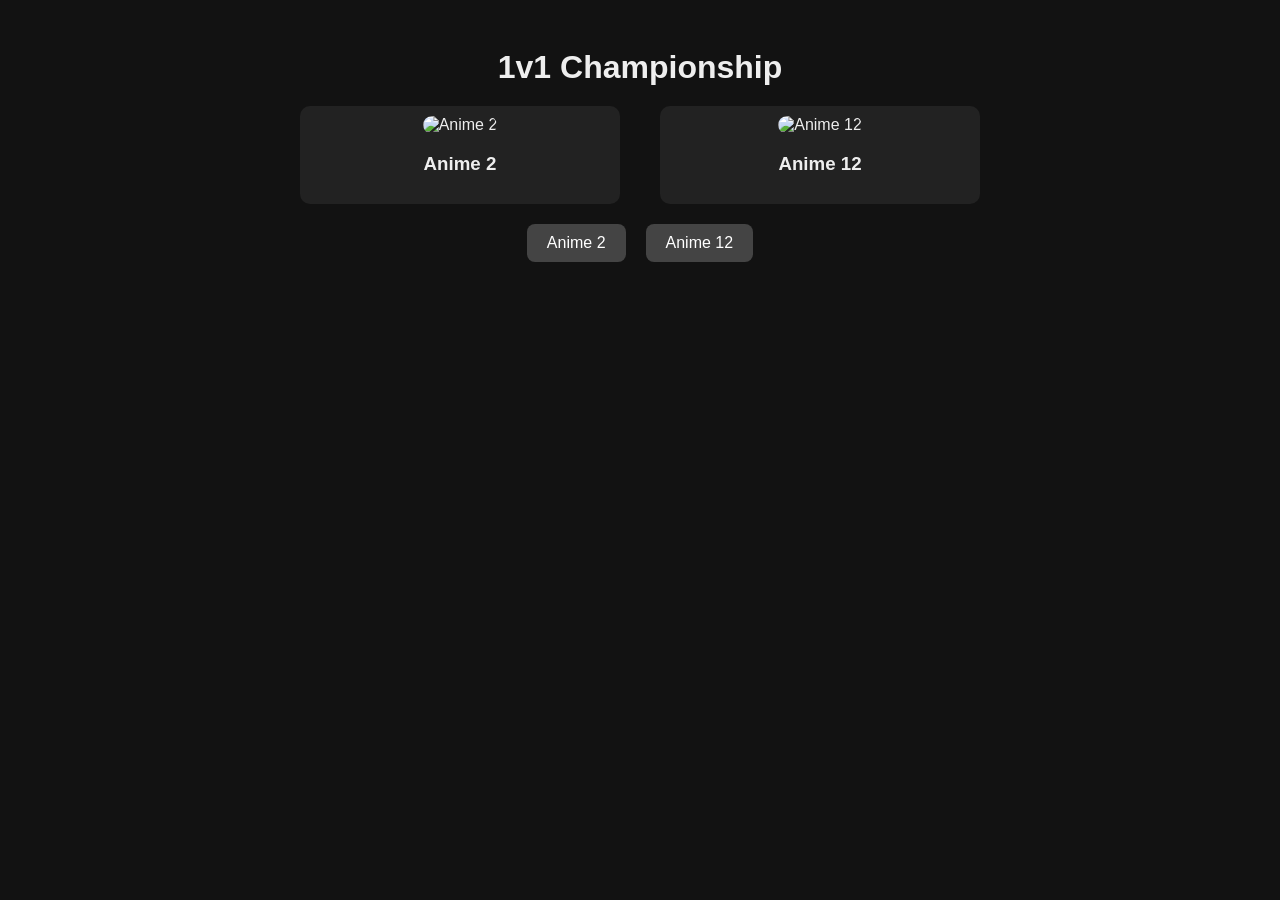
==== commit 14b7f1d7: "Update index.html" ====
--- a/index.html
+++ b/index.html
@@ -3,91 +3,59 @@
 <head>
 <meta charset="UTF-8" />
 <meta name="viewport" content="width=device-width, initial-scale=1" />
-<title>Anime & Opening 1v1 Championship</title>
+<title>1v1 Championship</title>
 <style>
   body {
     background-color: #121212;
     color: #eee;
-    font-family: 'Segoe UI', Tahoma, Geneva, Verdana, sans-serif;
-    margin: 0; padding: 20px;
-    display: flex; flex-direction: column; align-items: center;
-  }
-  h1 {
-    margin-bottom: 10px;
-  }
-  #mode-select {
-    margin-bottom: 20px;
-  }
-  #mode-select button {
-    background-color: #333;
-    color: #eee;
-    border: none;
-    padding: 10px 20px;
-    margin: 0 5px;
-    border-radius: 8px;
-    cursor: pointer;
-    font-size: 16px;
-  }
-  #mode-select button.active {
-    background-color: #555;
-  }
-
-  #duel-container {
-    display: flex; gap: 40px; margin: 20px 0;
-    max-width: 700px;
-    justify-content: center;
-  }
-  .anime, .opening {
-    background: #222;
-    padding: 10px;
-    border-radius: 10px;
-    width: 300px;
-    text-align: center;
-    box-shadow: 0 0 10px #333;
-    cursor: pointer;
-    user-select: none;
-    transition: transform 0.2s;
+    font-family: Arial, sans-serif;
+    padding: 20px;
     display: flex;
     flex-direction: column;
     align-items: center;
   }
-  .anime:hover, .opening:hover {
-    transform: scale(1.05);
-  }
-  .anime img {
+  h1, h2 {
+    margin-bottom: 20px;
+  }
+  #duel-container {
+    display: flex;
+    gap: 40px;
+    max-width: 700px;
+    justify-content: center;
+  }
+  .item {
+    background: #222;
+    border-radius: 10px;
+    padding: 10px;
+    width: 300px;
+    text-align: center;
+    cursor: pointer;
+  }
+  .item img {
     width: 100%;
-    height: auto;
     border-radius: 10px;
   }
-  .opening iframe {
+  .item iframe {
     width: 100%;
     height: 300px;
     border-radius: 10px;
-    pointer-events: auto;
   }
   #buttons {
-    margin-top: 10px;
+    margin-top: 20px;
     display: flex;
     gap: 20px;
-    max-width: 700px;
   }
   #buttons button {
-    background-color: #444;
-    color: #eee;
-    border: none;
-    padding: 12px 20px;
+    padding: 10px 20px;
     font-size: 16px;
     cursor: pointer;
     border-radius: 8px;
-    transition: background-color 0.3s;
-    flex: 1;
-  }
-  #buttons button:hover {
-    background-color: #666;
-  }
-
+    background-color: #444;
+    border: none;
+    color: white;
+  }
   #classement {
-    margin-top: 30px;
+    margin-top: 40px;
     max-width: 700px;
     display: grid;
     grid-template-columns: repeat(2, 1fr);
@@ -97,18 +65,11 @@
     background-color: #222;
     padding: 15px;
     border-radius: 12px;
-    box-shadow: 0 0 15px #333;
     text-align: center;
-    color: #eee;
-    display: flex;
-    flex-direction: column;
-    align-items: center;
   }
   .classement-item img {
-    width: 100%;
     max-width: 160px;
     border-radius: 12px;
-    margin-bottom: 10px;
     user-select: none;
     pointer-events: none;
   }
@@ -118,13 +79,9 @@
     border-radius: 10px;
     margin-top: 10px;
   }
-  .classement-item .rank {
-    font-size: 18px;
+  .rank {
     font-weight: bold;
-    margin-bottom: 6px;
-  }
-  .classement-item .title {
-    font-size: 16px;
+    margin-bottom: 8px;
   }
 </style>
 </head>
@@ -132,175 +89,112 @@
 
 <h1>1v1 Championship</h1>
 
-<div id="mode-select">
-  <button id="mode-anime" class="active" aria-pressed="true">Animes</button>
-  <button id="mode-opening" aria-pressed="false">Openings</button>
-</div>
-
-<div id="duel-container">
-  <!-- Conteneurs dynamiques -->
-</div>
-
-<div id="buttons">
-  <!-- Boutons dynamiques -->
-</div>
-
+<div id="duel-container"></div>
+<div id="buttons"></div>
 <div id="classement"></div>
 
 <script>
 (() => {
   const TOTAL_ITEMS = 16;
-  const QUALIFIED_TO_BRACKET = 8;
-  const MAX_WINS = 3;
-  const MAX_LOSSES = 3;
-
+  const MAX_DUELS_PER_ITEM = 5;
+
+  // Mode : 'anime' ou 'opening'
   let mode = 'anime';
-  let data = [];
+
+  // Tes données (exemple) — Remplace par ton fetch ou tes données réelles
+  const allData = {
+    anime: [
+      // Exemples fictifs
+      {title: "Anime 1", image: "https://placehold.co/300x400?text=Anime+1"},
+      {title: "Anime 2", image: "https://placehold.co/300x400?text=Anime+2"},
+      {title: "Anime 3", image: "https://placehold.co/300x400?text=Anime+3"},
+      {title: "Anime 4", image: "https://placehold.co/300x400?text=Anime+4"},
+      {title: "Anime 5", image: "https://placehold.co/300x400?text=Anime+5"},
+      {title: "Anime 6", image: "https://placehold.co/300x400?text=Anime+6"},
+      {title: "Anime 7", image: "https://placehold.co/300x400?text=Anime+7"},
+      {title: "Anime 8", image: "https://placehold.co/300x400?text=Anime+8"},
+      {title: "Anime 9", image: "https://placehold.co/300x400?text=Anime+9"},
+      {title: "Anime 10", image: "https://placehold.co/300x400?text=Anime+10"},
+      {title: "Anime 11", image: "https://placehold.co/300x400?text=Anime+11"},
+      {title: "Anime 12", image: "https://placehold.co/300x400?text=Anime+12"},
+      {title: "Anime 13", image: "https://placehold.co/300x400?text=Anime+13"},
+      {title: "Anime 14", image: "https://placehold.co/300x400?text=Anime+14"},
+      {title: "Anime 15", image: "https://placehold.co/300x400?text=Anime+15"},
+      {title: "Anime 16", image: "https://placehold.co/300x400?text=Anime+16"},
+    ],
+    opening: [
+      // Exemple simplifié avec URL Youtube (youtubeUrls)
+      {title: "Opening 1", youtubeUrls: ["https://www.youtube.com/watch?v=VIDEOID1"]},
+      {title: "Opening 2", youtubeUrls: ["https://www.youtube.com/watch?v=VIDEOID2"]},
+      {title: "Opening 3", youtubeUrls: ["https://www.youtube.com/watch?v=VIDEOID3"]},
+      {title: "Opening 4", youtubeUrls: ["https://www.youtube.com/watch?v=VIDEOID4"]},
+      {title: "Opening 5", youtubeUrls: ["https://www.youtube.com/watch?v=VIDEOID5"]},
+      {title: "Opening 6", youtubeUrls: ["https://www.youtube.com/watch?v=VIDEOID6"]},
+      {title: "Opening 7", youtubeUrls: ["https://www.youtube.com/watch?v=VIDEOID7"]},
+      {title: "Opening 8", youtubeUrls: ["https://www.youtube.com/watch?v=VIDEOID8"]},
+      {title: "Opening 9", youtubeUrls: ["https://www.youtube.com/watch?v=VIDEOID9"]},
+      {title: "Opening 10", youtubeUrls: ["https://www.youtube.com/watch?v=VIDEOID10"]},
+      {title: "Opening 11", youtubeUrls: ["https://www.youtube.com/watch?v=VIDEOID11"]},
+      {title: "Opening 12", youtubeUrls: ["https://www.youtube.com/watch?v=VIDEOID12"]},
+      {title: "Opening 13", youtubeUrls: ["https://www.youtube.com/watch?v=VIDEOID13"]},
+      {title: "Opening 14", youtubeUrls: ["https://www.youtube.com/watch?v=VIDEOID14"]},
+      {title: "Opening 15", youtubeUrls: ["https://www.youtube.com/watch?v=VIDEOID15"]},
+      {title: "Opening 16", youtubeUrls: ["https://www.youtube.com/watch?v=VIDEOID16"]},
+    ]
+  };
+
   let items = [];
-
-  // Round Suisse data
-  let swissStats = []; // {wins: 0, losses: 0, playedOpponents: Set}
-  let swissMatches = []; // matches queued for swiss round
-
-  // Bracket data
-  let bracketMatches = [];
-  let bracketRound = 0; // 0: not started, 1: quarters, 2: semis, 3: final
-  let bracketMatchIndex = 0;
-
-  // UI Elements
-  const duelContainer = document.querySelector('#duel-container');
-  const buttonsDiv = document.querySelector('#buttons');
-  const classementDiv = document.querySelector('#classement');
-
-  const modeAnimeBtn = document.getElementById('mode-anime');
-  const modeOpeningBtn = document.getElementById('mode-opening');
-
-  modeAnimeBtn.onclick = () => switchMode('anime');
-  modeOpeningBtn.onclick = () => switchMode('opening');
-
-  function switchMode(newMode) {
-    if (mode === newMode) return;
-    mode = newMode;
-    modeAnimeBtn.classList.toggle('active', mode === 'anime');
-    modeAnimeBtn.setAttribute('aria-pressed', mode === 'anime');
-    modeOpeningBtn.classList.toggle('active', mode === 'opening');
-    modeOpeningBtn.setAttribute('aria-pressed', mode === 'opening');
-
-    reset();
-    loadDataAndStart();
-  }
-
-  function reset() {
-    data = [];
-    items = [];
-    swissStats = [];
-    swissMatches = [];
-    bracketMatches = [];
-    bracketRound = 0;
-    bracketMatchIndex = 0;
-    duelContainer.innerHTML = '';
-    buttonsDiv.innerHTML = '';
-    buttonsDiv.style.display = 'flex';
-    duelContainer.style.display = 'flex';
-    classementDiv.innerHTML = '';
-  }
+  let matches = [];
+  let duelCounts = [];
+  let currentMatchIndex = 0;
+
+  const duelContainer = document.getElementById('duel-container');
+  const buttonsDiv = document.getElementById('buttons');
+  const classementDiv = document.getElementById('classement');
 
   function shuffle(array) {
     for(let i = array.length - 1; i > 0; i--){
       const j = Math.floor(Math.random() * (i + 1));
       [array[i], array[j]] = [array[j], array[i]];
     }
-    return array;
-  }
-
-  async function loadDataAndStart() {
-    const url = mode === 'anime' ? 'animes.json' : 'openings.json';
-    try {
-      const res = await fetch(url);
-      if(!res.ok) throw new Error("Erreur chargement " + url);
-      data = await res.json();
-
-      shuffle(data);
-      items = data.slice(0, TOTAL_ITEMS);
-
-      // Init swiss stats for each item
-      swissStats = items.map(() => ({
-        wins: 0,
-        losses: 0,
-        playedOpponents: new Set()
-      }));
-
-      // Generate swiss matches for round 1 (random pairs)
-      swissMatches = generateSwissRoundMatches();
-
-      setupUI();
-      showNextMatch();
-    } catch(e) {
-      alert(e.message);
-    }
-  }
-
-  // Generate swiss round matches: pair players with same record and no rematch
-  function generateSwissRoundMatches() {
-    // Group players by (wins, losses)
-    const groups = {};
-    for(let i=0; i<items.length; i++){
-      const key = `${swissStats[i].wins}-${swissStats[i].losses}`;
-      if(!groups[key]) groups[key] = [];
-      groups[key].push(i);
-    }
-
-    const newMatches = [];
-
-    // For each group, try to pair players without rematch
-    for(const key in groups){
-      const players = groups[key];
-      const paired = new Set();
-
-      for(let i=0; i<players.length; i++){
-        if(paired.has(players[i])) continue;
-        for(let j=i+1; j<players.length; j++){
-          if(paired.has(players[j])) continue;
-          // Check if players have already played each other
-          if(!swissStats[players[i]].playedOpponents.has(players[j])){
-            newMatches.push({i1: players[i], i2: players[j], winner: 0});
-            paired.add(players[i]);
-            paired.add(players[j]);
-            break;
-          }
-        }
+  }
+
+  function generateMatches() {
+    matches = [];
+    duelCounts = new Array(TOTAL_ITEMS).fill(0);
+    const pairs = [];
+
+    for(let i = 0; i < TOTAL_ITEMS; i++){
+      for(let j = i + 1; j < TOTAL_ITEMS; j++){
+        pairs.push({i1: i, i2: j, winner: 0});
       }
     }
-
-    // Handle odd players without pairs (they get a bye - automatic win)
-    const pairedPlayers = new Set(newMatches.flatMap(m => [m.i1, m.i2]));
-    for(let i=0; i<items.length; i++){
-      if(!pairedPlayers.has(i) && swissStats[i].wins < MAX_WINS && swissStats[i].losses < MAX_LOSSES){
-        // Bye = automatic win (simulate)
-        swissStats[i].wins++;
+    shuffle(pairs);
+
+    for(const pair of pairs){
+      if(duelCounts[pair.i1] < MAX_DUELS_PER_ITEM && duelCounts[pair.i2] < MAX_DUELS_PER_ITEM){
+        matches.push(pair);
+        duelCounts[pair.i1]++;
+        duelCounts[pair.i2]++;
       }
-    }
-
-    return newMatches;
+      if(duelCounts.every(c => c >= MAX_DUELS_PER_ITEM)) break;
+    }
   }
 
   function setupUI() {
     duelContainer.innerHTML = '';
     buttonsDiv.innerHTML = '';
 
+    // Deux conteneurs pour les items à comparer
     const div1 = document.createElement('div');
+    div1.classList.add('item');
     const div2 = document.createElement('div');
+    div2.classList.add('item');
 
     if(mode === 'anime'){
-      div1.className = 'anime';
-      div2.className = 'anime';
-
       div1.innerHTML = `<img src="" alt="" /><h3></h3>`;
       div2.innerHTML = `<img src="" alt="" /><h3></h3>`;
     } else {
-      div1.className = 'opening';
-      div2.className = 'opening';
-
       div1.innerHTML = `<iframe src="" frameborder="0" allowfullscreen></iframe><h3></h3>`;
       div2.innerHTML = `<iframe src="" frameborder="0" allowfullscreen></iframe><h3></h3>`;
     }
@@ -308,13 +202,11 @@
     duelContainer.appendChild(div1);
     duelContainer.appendChild(div2);
 
+    // Boutons de choix
     const btn1 = document.createElement('button');
+    btn1.textContent = "Choisir à gauche";
     const btn2 = document.createElement('button');
-    btn1.id = 'choose1';
-    btn2.id = 'choose2';
-
-    btn1.setAttribute('aria-label', 'Choisir premier ' + mode);
-    btn2.setAttribute('aria-label', 'Choisir second ' + mode);
+    btn2.textContent = "Choisir à droite";
 
     buttonsDiv.appendChild(btn1);
     buttonsDiv.appendChild(btn2);
@@ -325,51 +217,27 @@
     div2.onclick = () => recordWin(2);
   }
 
-  function getYouTubeEmbedUrl(youtubeUrl) {
-    let videoId = null;
+  function getYoutubeEmbed(url){
     try {
-      const urlObj = new URL(youtubeUrl);
+      const urlObj = new URL(url);
+      let videoId = null;
       if(urlObj.hostname.includes('youtube.com')){
         videoId = urlObj.searchParams.get('v');
       } else if(urlObj.hostname.includes('youtu.be')){
-        videoId = urlObj.pathname.slice(1);
+        videoId = urlObj.pathname.substring(1);
       }
+      if(videoId) return `https://www.youtube.com/embed/${videoId}?rel=0&autoplay=0`;
     } catch {}
-    if(videoId) return `https://www.youtube.com/embed/${videoId}?rel=0&autoplay=0`;
     return null;
   }
 
-  function showNextMatch() {
-    // Check if we are still in swiss rounds
-    const swissOngoing = swissStats.some(s => s.wins < MAX_WINS && s.losses < MAX_LOSSES);
-    if(swissOngoing && swissMatches.length > 0){
-      // Show next swiss match
-      const match = swissMatches.shift();
-      if(!match){
-        // No match: generate next swiss round matches
-        swissMatches = generateSwissRoundMatches();
-        if(swissMatches.length === 0) {
-          // Swiss done, start bracket
-          startBracket();
-          return;
-        }
-        showNextMatch();
-        return;
-      }
-
-      // Show the match
-      showMatch(match);
-    } else {
-      // Swiss finished or no matches left, start bracket or show classement
-      if(bracketRound === 0){
-        startBracket();
-      } else {
-        showClassement();
-      }
-    }
-  }
-
-  function showMatch(match) {
+  function showMatch() {
+    if(currentMatchIndex >= matches.length){
+      showClassement();
+      return;
+    }
+
+    const match = matches[currentMatchIndex];
     const i1 = match.i1;
     const i2 = match.i2;
 
@@ -384,348 +252,80 @@
       divs[1].querySelector('img').alt = items[i2].title;
       divs[1].querySelector('h3').textContent = items[i2].title;
     } else {
-      const url1 = getYouTubeEmbedUrl(items[i1].youtubeUrls?.[0] || '') || '';
-      const url2 = getYouTubeEmbedUrl(items[i2].youtubeUrls?.[0] || '') || '';
-
-      divs[0].querySelector('iframe').src = url1;
-      divs[1].querySelector('iframe').src = url2;
-
+      const url1 = getYoutubeEmbed(items[i1].youtubeUrls[0]);
+      const url2 = getYoutubeEmbed(items[i2].youtubeUrls[0]);
+
+      divs[0].querySelector('iframe').src = url1 || '';
       divs[0].querySelector('h3').textContent = items[i1].title;
+
+      divs[1].querySelector('iframe').src = url2 || '';
       divs[1].querySelector('h3').textContent = items[i2].title;
     }
 
     buttonsDiv.children[0].textContent = items[i1].title;
     buttonsDiv.children[1].textContent = items[i2].title;
-
-    // Store current match
-    currentMatch = match;
-  }
-
-  let currentMatch = null;
+  }
 
   function recordWin(winner) {
-    if(!currentMatch) return;
-
-    // Update stats depending on phase
-    if(bracketRound === 0){
-      // Round suisse phase
-      const winnerIndex = (winner === 1) ? currentMatch.i1 : currentMatch.i2;
-      const loserIndex = (winner === 1) ? currentMatch.i2 : currentMatch.i1;
-
-      swissStats[winnerIndex].wins++;
-      swissStats[loserIndex].losses++;
-
-      swissStats[winnerIndex].playedOpponents.add(loserIndex);
-      swissStats[loserIndex].playedOpponents.add(winnerIndex);
-
-      // Check if swiss done (all players have 3 wins or 3 losses)
-      const swissDone = swissStats.every(s => s.wins >= MAX_WINS || s.losses >= MAX_LOSSES);
-
-      if(swissDone){
-        startBracket();
-      } else {
-        // If current swiss matches empty, generate new round matches
-        if(swissMatches.length === 0){
-          swissMatches = generateSwissRoundMatches();
-          if(swissMatches.length === 0){
-            // No matches left, start bracket
-            startBracket();
-            return;
-          }
-        }
-        showNextMatch();
-      }
-    } else {
-      // Bracket phase
-      // Winner goes to next round
-
-      const winnerIndex = (winner === 1) ? bracketMatches[bracketMatchIndex].i1 : bracketMatches[bracketMatchIndex].i2;
-
-      bracketMatches[bracketMatchIndex].winner = winnerIndex;
-
-      bracketMatchIndex++;
-
-      if(bracketMatchIndex >= bracketMatches.length){
-        // Round finished, setup next round or finish
-        setupNextBracketRound();
-      } else {
-        showBracketMatch(bracketMatches[bracketMatchIndex]);
-      }
-    }
-  }
-
-  // Start bracket elimination after swiss qualification
-  function startBracket() {
-    // Filter qualified (wins >= 3 and losses < 3)
-    let qualified = swissStats
-      .map((s, i) => ({index: i, wins: s.wins, losses: s.losses}))
-      .filter(p => p.wins >= MAX_WINS && p.losses < MAX_LOSSES);
-
-    // Sort by wins desc, then losses asc for seeding
-    qualified.sort((a,b) => {
-      if(b.wins !== a.wins) return b.wins - a.wins;
-      return a.losses - b.losses;
-    });
-
-    // Limit to 8 qualified
-    qualified = qualified.slice(0, QUALIFIED_TO_BRACKET);
-
-    if(qualified.length < QUALIFIED_TO_BRACKET){
-      alert("Pas assez de qualifiés pour le bracket.");
-      showClassement();
-      return;
-    }
-
-    // Prepare bracket matches 1v1 éliminatoire: 1 vs 8, 2 vs 7, etc.
-    bracketRound = 1; // quarts de finale
-    bracketMatchIndex = 0;
-
-    bracketMatches = [];
-
-    for(let i=0; i<QUALIFIED_TO_BRACKET/2; i++){
-      bracketMatches.push({
-        i1: qualified[i].index,
-        i2: qualified[QUALIFIED_TO_BRACKET - 1 - i].index,
-        winner: null
-      });
-    }
-
-    alert("Phase bracket 1v1 éliminatoire commencée !");
-    buttonsDiv.style.display = 'flex';
-    duelContainer.style.display = 'flex';
-    showBracketMatch(bracketMatches[bracketMatchIndex]);
-  }
-
-  function showBracketMatch(match) {
-    const divs = duelContainer.children;
-    const i1 = match.i1;
-    const i2 = match.i2;
-
-    if(mode === 'anime'){
-      divs[0].querySelector('img').src = items[i1].image;
-      divs[0].querySelector('img').alt = items[i1].title;
-      divs[0].querySelector('h3').textContent = items[i1].title;
-
-      divs[1].querySelector('img').src = items[i2].image;
-      divs[1].querySelector('img').alt = items[i2].title;
-      divs[1].querySelector('h3').textContent = items[i2].title;
-    } else {
-      const url1 = getYouTubeEmbedUrl(items[i1].youtubeUrls?.[0] || '') || '';
-      const url2 = getYouTubeEmbedUrl(items[i2].youtubeUrls?.[0] || '') || '';
-
-      divs[0].querySelector('iframe').src = url1;
-      divs[1].querySelector('iframe').src = url2;
-
-      divs[0].querySelector('h3').textContent = items[i1].title;
-      divs[1].querySelector('h3').textContent = items[i2].title;
-    }
-
-    buttonsDiv.children[0].textContent = items[i1].title;
-    buttonsDiv.children[1].textContent = items[i2].title;
-
-    currentMatch = match;
-  }
-
-  function setupNextBracketRound() {
-    // Collect winners of current round
-    const winners = bracketMatches.map(m => m.winner);
-
-    if(winners.length === 1){
-      // Finished tournament
-      showClassement();
-      return;
-    }
-
-    // Next round setup
-    bracketRound++;
-    bracketMatchIndex = 0;
-
-    bracketMatches = [];
-    for(let i=0; i<winners.length; i+=2){
-      bracketMatches.push({
-        i1: winners[i],
-        i2: winners[i+1],
-        winner: null
-      });
-    }
-
-    showBracketMatch(bracketMatches[bracketMatchIndex]);
+    matches[currentMatchIndex].winner = winner;
+    currentMatchIndex++;
+    showMatch();
   }
 
   function showClassement() {
-    // Hide duel UI
+    // On cache duel + buttons
     duelContainer.style.display = 'none';
     buttonsDiv.style.display = 'none';
 
-    classementDiv.innerHTML = '';
-
-    // Prepare classement data
-
-    // Phase bracket winners have precedence (they won final)
-    if(bracketRound > 0){
-      // Determine ranking from bracket
-      // Winner = rank 1
-      // Runner-up = rank 2
-      // Semi-final losers = rank 3-4
-      // Quarter-final losers = rank 5-8
-
-      // Collect bracket losers per round
-      // We'll assign ranks accordingly
-
-      // For simplicity:
-      // Last bracket round winners + losers
-      // Winner of final: 1
-      // Final loser: 2
-      // Semis losers: 3-4
-      // Quarters losers: 5-8
-
-      const ranks = new Array(items.length).fill(null);
-
-      // Winner:
-      const winnerIndex = bracketMatches.length === 1 && bracketMatches[0].winner != null ? bracketMatches[0].winner : null;
-
-      // We can reconstruct bracket rounds
-      // For simplicity, assign:
-
-      // Place winner 1st
-      // Final loser 2nd (other finalist)
-      // Semis losers 3-4
-      // Quarters losers 5-8
-      // Others based on swiss record
-
-      if(!winnerIndex){
-        // Should not happen
-        alert("Classement non disponible");
-        return;
+    // Calcul des victoires
+    const wins = new Array(TOTAL_ITEMS).fill(0);
+    matches.forEach(m => {
+      if(m.winner === 1) wins[m.i1]++;
+      else if(m.winner === 2) wins[m.i2]++;
+    });
+
+    // On prépare les résultats, triés par victoires décroissantes
+    const results = items.map((item, idx) => ({
+      title: item.title,
+      image: item.image || '',
+      wins: wins[idx],
+      youtubeUrl: item.youtubeUrls ? item.youtubeUrls[0] : null
+    }));
+
+    results.sort((a,b) => b.wins - a.wins || a.title.localeCompare(b.title));
+
+    classementDiv.innerHTML = `<h2>Classement final (${mode === 'anime' ? 'Animes' : 'Openings'})</h2>`;
+
+    results.forEach((r, i) => {
+      const itemDiv = document.createElement('div');
+      itemDiv.className = 'classement-item';
+
+      let mediaHtml = '';
+      if(mode === 'anime'){
+        mediaHtml = `<img src="${r.image}" alt="${r.title}" />`;
+      } else if(r.youtubeUrl){
+        const embedUrl = getYoutubeEmbed(r.youtubeUrl);
+        if(embedUrl) mediaHtml = `<iframe src="${embedUrl}" frameborder="0" allowfullscreen></iframe>`;
       }
 
-      // Find final match
-      // If bracketRound >=3 => final finished
-      // bracketRound=1: quarters, 2: semis, 3: final
-      // For now bracketRound max 3, so:
-
-      // Identify finalists
-      // bracketMatches at final round
-      // Final round matches length = 1
-      if(bracketRound === 3){
-        const finalMatch = bracketMatches[0];
-        const finalLoser = finalMatch.i1 === finalMatch.winner ? finalMatch.i2 : finalMatch.i1;
-
-        ranks[winnerIndex] = 1;
-        ranks[finalLoser] = 2;
-
-        // Semi-finals losers = those who lost in semi-finals (round 2)
-        // Find semi-final matches (bracketRound 2)
-        // We can simulate semi-final losers from previous round winners
-
-        // To do this properly, need to store previous rounds (not currently stored)
-        // So approximate semi-final losers as those who lost in previous round
-
-        // We'll assign semi-final losers as those qualified for bracket but not finalists or winner, and played at least 2 bracket rounds
-
-        // We'll just assign semi-final losers ranks 3-4
-        // Quarter-final losers ranks 5-8
-
-        // Let's mark all qualified:
-        const qualified = swissStats
-          .map((s, i) => ({index: i, wins: s.wins, losses: s.losses}))
-          .filter(p => p.wins >= MAX_WINS && p.losses < MAX_LOSSES)
-          .slice(0, QUALIFIED_TO_BRACKET)
-          .map(p => p.index);
-
-        // All qualified but not in final
-        const otherQualified = qualified.filter(i => i !== winnerIndex && i !== finalLoser);
-
-        // Assume top half are semi-finalists, rest quarter-finalists
-        // We lack detail, so assign semi-final to first 2 others, quarter-final to last 4 others
-
-        // Assign 3-4 to first 2 others
-        for(let j=0; j<otherQualified.length; j++){
-          ranks[otherQualified[j]] = (j < 2) ? 3 + j : 5 + (j - 2);
-        }
-
-        // Others (not qualified) rank 9+
-        for(let i=0; i<items.length; i++){
-          if(ranks[i] === null){
-            // Rank by swiss wins desc then losses asc
-            ranks[i] = 9 + i; // simple fallback
-          }
-        }
-
-      } else {
-        // If bracket not finished, fallback classement by swiss record
-        ranks.fill(null);
-        swissStats.forEach((s,i) => {
-          ranks[i] = 9 + i;
-        });
-      }
-
-      // Sort by rank ascending
-      const rankedItems = items.map((item,i) => ({
-        index: i,
-        rank: ranks[i],
-        wins: swissStats[i]?.wins || 0,
-        losses: swissStats[i]?.losses || 0
-      })).sort((a,b) => a.rank - b.rank);
-
-      for(const entry of rankedItems){
-        displayClassementItem(entry.index, entry.rank);
-      }
-
-    } else {
-      // No bracket played, classement by swiss record
-      const classement = swissStats
-        .map((s,i) => ({index: i, wins: s.wins, losses: s.losses}))
-        .sort((a,b) => {
-          if(b.wins !== a.wins) return b.wins - a.wins;
-          return a.losses - b.losses;
-        });
-
-      classement.forEach((c,i) => displayClassementItem(c.index, i+1));
-    }
-  }
-
-  function displayClassementItem(idx, rank) {
-    const item = items[idx];
-
-    const div = document.createElement('div');
-    div.className = 'classement-item';
-    div.setAttribute('tabindex', '0');
-    div.setAttribute('aria-label', `Rang ${rank} - ${item.title}`);
-
-    const rankDiv = document.createElement('div');
-    rankDiv.className = 'rank';
-    rankDiv.textContent = `#${rank}`;
-
-    const titleDiv = document.createElement('div');
-    titleDiv.className = 'title';
-    titleDiv.textContent = item.title;
-
-    div.appendChild(rankDiv);
-
-    if(mode === 'anime'){
-      const img = document.createElement('img');
-      img.src = item.image;
-      img.alt = item.title;
-      div.appendChild(img);
-    } else {
-      const iframe = document.createElement('iframe');
-      const embedUrl = getYouTubeEmbedUrl(item.youtubeUrls?.[0] || '');
-      if(embedUrl) {
-        iframe.src = embedUrl;
-        iframe.frameBorder = 0;
-        iframe.allowFullscreen = true;
-        div.appendChild(iframe);
-      }
-    }
-
-    div.appendChild(titleDiv);
-
-    classementDiv.appendChild(div);
-  }
-
-  // Init first load
-  loadDataAndStart();
+      itemDiv.innerHTML = `
+        <div class="rank">#${i+1} — ${r.wins} victoire${r.wins > 1 ? 's' : ''}</div>
+        <div class="title">${r.title}</div>
+        ${mediaHtml}
+      `;
+      classementDiv.appendChild(itemDiv);
+    });
+  }
+
+  function start() {
+    items = allData[mode].slice(0, TOTAL_ITEMS);
+    generateMatches();
+    setupUI();
+    showMatch();
+  }
+
+  start();
+
 })();
 </script>
 
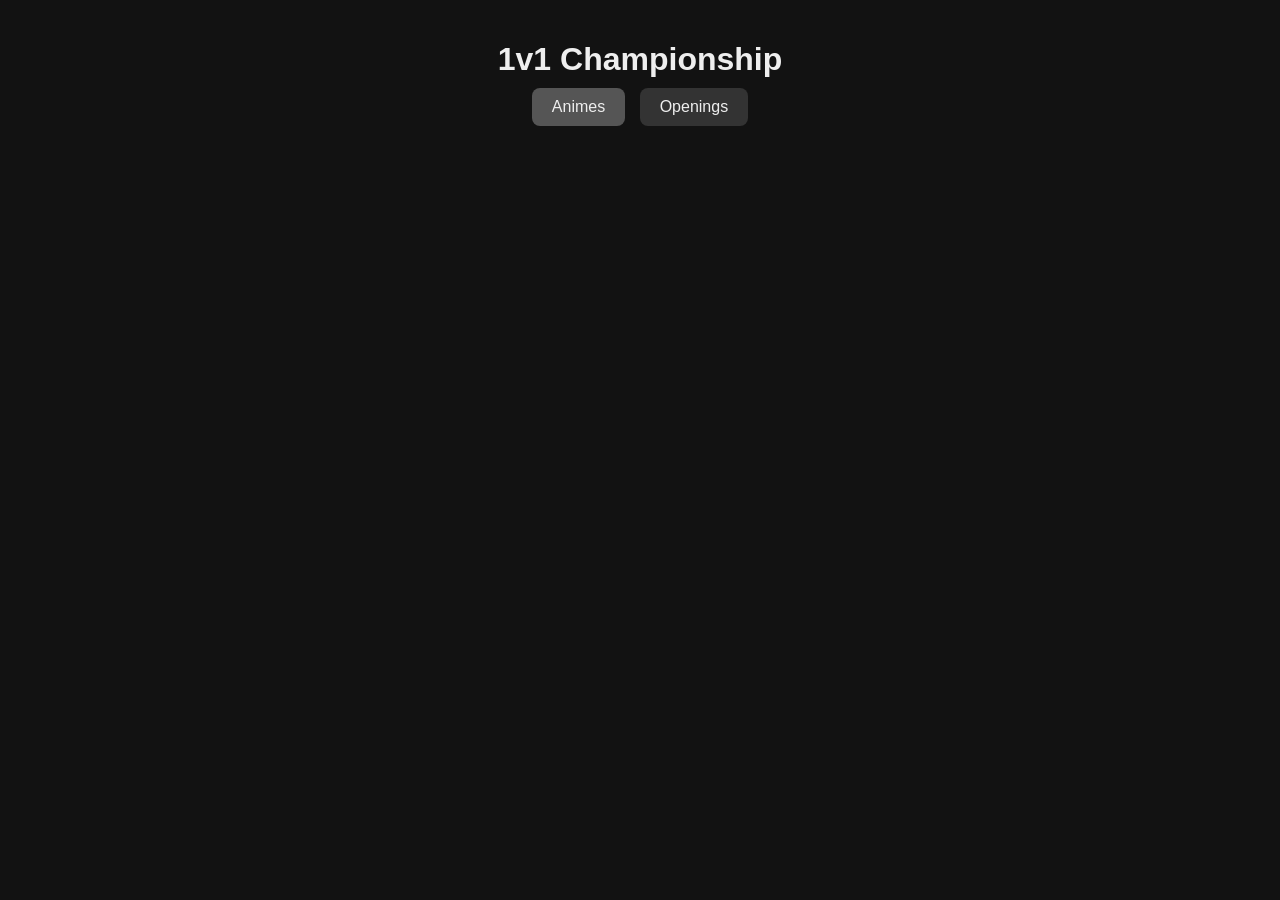
==== commit d84664e4: "Update index.html" ====
--- a/index.html
+++ b/index.html
@@ -3,59 +3,91 @@
 <head>
 <meta charset="UTF-8" />
 <meta name="viewport" content="width=device-width, initial-scale=1" />
-<title>1v1 Championship</title>
+<title>Anime & Opening 1v1 Championship</title>
 <style>
   body {
     background-color: #121212;
     color: #eee;
-    font-family: Arial, sans-serif;
-    padding: 20px;
+    font-family: 'Segoe UI', Tahoma, Geneva, Verdana, sans-serif;
+    margin: 0; padding: 20px;
+    display: flex; flex-direction: column; align-items: center;
+  }
+  h1 {
+    margin-bottom: 10px;
+  }
+  #mode-select {
+    margin-bottom: 20px;
+  }
+  #mode-select button {
+    background-color: #333;
+    color: #eee;
+    border: none;
+    padding: 10px 20px;
+    margin: 0 5px;
+    border-radius: 8px;
+    cursor: pointer;
+    font-size: 16px;
+  }
+  #mode-select button.active {
+    background-color: #555;
+  }
+
+  #duel-container {
+    display: flex; gap: 40px; margin: 20px 0;
+    max-width: 700px;
+    justify-content: center;
+  }
+  .anime, .opening {
+    background: #222;
+    padding: 10px;
+    border-radius: 10px;
+    width: 300px;
+    text-align: center;
+    box-shadow: 0 0 10px #333;
+    cursor: pointer;
+    user-select: none;
+    transition: transform 0.2s;
     display: flex;
     flex-direction: column;
     align-items: center;
   }
-  h1, h2 {
-    margin-bottom: 20px;
-  }
-  #duel-container {
-    display: flex;
-    gap: 40px;
-    max-width: 700px;
-    justify-content: center;
-  }
-  .item {
-    background: #222;
+  .anime:hover, .opening:hover {
+    transform: scale(1.05);
+  }
+  .anime img {
+    width: 100%;
+    height: auto;
     border-radius: 10px;
-    padding: 10px;
-    width: 300px;
-    text-align: center;
-    cursor: pointer;
-  }
-  .item img {
-    width: 100%;
-    border-radius: 10px;
-  }
-  .item iframe {
+  }
+  .opening iframe {
     width: 100%;
     height: 300px;
     border-radius: 10px;
+    pointer-events: auto;
   }
   #buttons {
-    margin-top: 20px;
+    margin-top: 10px;
     display: flex;
     gap: 20px;
+    max-width: 700px;
   }
   #buttons button {
-    padding: 10px 20px;
+    background-color: #444;
+    color: #eee;
+    border: none;
+    padding: 12px 20px;
     font-size: 16px;
     cursor: pointer;
     border-radius: 8px;
-    background-color: #444;
-    border: none;
-    color: white;
-  }
+    transition: background-color 0.3s;
+    flex: 1;
+  }
+  #buttons button:hover {
+    background-color: #666;
+  }
+
   #classement {
-    margin-top: 40px;
+    margin-top: 30px;
     max-width: 700px;
     display: grid;
     grid-template-columns: repeat(2, 1fr);
@@ -65,11 +97,18 @@
     background-color: #222;
     padding: 15px;
     border-radius: 12px;
+    box-shadow: 0 0 15px #333;
     text-align: center;
+    color: #eee;
+    display: flex;
+    flex-direction: column;
+    align-items: center;
   }
   .classement-item img {
+    width: 100%;
     max-width: 160px;
     border-radius: 12px;
+    margin-bottom: 10px;
     user-select: none;
     pointer-events: none;
   }
@@ -79,9 +118,13 @@
     border-radius: 10px;
     margin-top: 10px;
   }
-  .rank {
+  .classement-item .rank {
+    font-size: 18px;
     font-weight: bold;
-    margin-bottom: 8px;
+    margin-bottom: 6px;
+  }
+  .classement-item .title {
+    font-size: 16px;
   }
 </style>
 </head>
@@ -89,8 +132,19 @@
 
 <h1>1v1 Championship</h1>
 
-<div id="duel-container"></div>
-<div id="buttons"></div>
+<div id="mode-select">
+  <button id="mode-anime" class="active" aria-pressed="true">Animes</button>
+  <button id="mode-opening" aria-pressed="false">Openings</button>
+</div>
+
+<div id="duel-container">
+  <!-- Conteneurs dynamiques -->
+</div>
+
+<div id="buttons">
+  <!-- Boutons dynamiques -->
+</div>
+
 <div id="classement"></div>
 
 <script>
@@ -98,84 +152,90 @@
   const TOTAL_ITEMS = 16;
   const MAX_DUELS_PER_ITEM = 5;
 
-  // Mode : 'anime' ou 'opening'
   let mode = 'anime';
-
-  // Tes données (exemple) — Remplace par ton fetch ou tes données réelles
-  const allData = {
-    anime: [
-      // Exemples fictifs
-      {title: "Anime 1", image: "https://placehold.co/300x400?text=Anime+1"},
-      {title: "Anime 2", image: "https://placehold.co/300x400?text=Anime+2"},
-      {title: "Anime 3", image: "https://placehold.co/300x400?text=Anime+3"},
-      {title: "Anime 4", image: "https://placehold.co/300x400?text=Anime+4"},
-      {title: "Anime 5", image: "https://placehold.co/300x400?text=Anime+5"},
-      {title: "Anime 6", image: "https://placehold.co/300x400?text=Anime+6"},
-      {title: "Anime 7", image: "https://placehold.co/300x400?text=Anime+7"},
-      {title: "Anime 8", image: "https://placehold.co/300x400?text=Anime+8"},
-      {title: "Anime 9", image: "https://placehold.co/300x400?text=Anime+9"},
-      {title: "Anime 10", image: "https://placehold.co/300x400?text=Anime+10"},
-      {title: "Anime 11", image: "https://placehold.co/300x400?text=Anime+11"},
-      {title: "Anime 12", image: "https://placehold.co/300x400?text=Anime+12"},
-      {title: "Anime 13", image: "https://placehold.co/300x400?text=Anime+13"},
-      {title: "Anime 14", image: "https://placehold.co/300x400?text=Anime+14"},
-      {title: "Anime 15", image: "https://placehold.co/300x400?text=Anime+15"},
-      {title: "Anime 16", image: "https://placehold.co/300x400?text=Anime+16"},
-    ],
-    opening: [
-      // Exemple simplifié avec URL Youtube (youtubeUrls)
-      {title: "Opening 1", youtubeUrls: ["https://www.youtube.com/watch?v=VIDEOID1"]},
-      {title: "Opening 2", youtubeUrls: ["https://www.youtube.com/watch?v=VIDEOID2"]},
-      {title: "Opening 3", youtubeUrls: ["https://www.youtube.com/watch?v=VIDEOID3"]},
-      {title: "Opening 4", youtubeUrls: ["https://www.youtube.com/watch?v=VIDEOID4"]},
-      {title: "Opening 5", youtubeUrls: ["https://www.youtube.com/watch?v=VIDEOID5"]},
-      {title: "Opening 6", youtubeUrls: ["https://www.youtube.com/watch?v=VIDEOID6"]},
-      {title: "Opening 7", youtubeUrls: ["https://www.youtube.com/watch?v=VIDEOID7"]},
-      {title: "Opening 8", youtubeUrls: ["https://www.youtube.com/watch?v=VIDEOID8"]},
-      {title: "Opening 9", youtubeUrls: ["https://www.youtube.com/watch?v=VIDEOID9"]},
-      {title: "Opening 10", youtubeUrls: ["https://www.youtube.com/watch?v=VIDEOID10"]},
-      {title: "Opening 11", youtubeUrls: ["https://www.youtube.com/watch?v=VIDEOID11"]},
-      {title: "Opening 12", youtubeUrls: ["https://www.youtube.com/watch?v=VIDEOID12"]},
-      {title: "Opening 13", youtubeUrls: ["https://www.youtube.com/watch?v=VIDEOID13"]},
-      {title: "Opening 14", youtubeUrls: ["https://www.youtube.com/watch?v=VIDEOID14"]},
-      {title: "Opening 15", youtubeUrls: ["https://www.youtube.com/watch?v=VIDEOID15"]},
-      {title: "Opening 16", youtubeUrls: ["https://www.youtube.com/watch?v=VIDEOID16"]},
-    ]
-  };
-
+  let data = [];
   let items = [];
   let matches = [];
   let duelCounts = [];
   let currentMatchIndex = 0;
 
-  const duelContainer = document.getElementById('duel-container');
-  const buttonsDiv = document.getElementById('buttons');
-  const classementDiv = document.getElementById('classement');
+  const duelContainer = document.querySelector('#duel-container');
+  const buttonsDiv = document.querySelector('#buttons');
+  const classementDiv = document.querySelector('#classement');
+
+  const modeAnimeBtn = document.getElementById('mode-anime');
+  const modeOpeningBtn = document.getElementById('mode-opening');
+
+  modeAnimeBtn.onclick = () => switchMode('anime');
+  modeOpeningBtn.onclick = () => switchMode('opening');
+
+  function switchMode(newMode) {
+    if (mode === newMode) return;
+    mode = newMode;
+    modeAnimeBtn.classList.toggle('active', mode === 'anime');
+    modeAnimeBtn.setAttribute('aria-pressed', mode === 'anime');
+    modeOpeningBtn.classList.toggle('active', mode === 'opening');
+    modeOpeningBtn.setAttribute('aria-pressed', mode === 'opening');
+
+    reset();
+    loadDataAndStart();
+  }
+
+  function reset() {
+    data = [];
+    items = [];
+    matches = [];
+    duelCounts = [];
+    currentMatchIndex = 0;
+    duelContainer.innerHTML = '';
+    buttonsDiv.innerHTML = '';
+    buttonsDiv.style.display = 'flex';
+    duelContainer.style.display = 'flex';
+    classementDiv.innerHTML = '';
+  }
 
   function shuffle(array) {
     for(let i = array.length - 1; i > 0; i--){
       const j = Math.floor(Math.random() * (i + 1));
       [array[i], array[j]] = [array[j], array[i]];
     }
+    return array;
+  }
+
+  async function loadDataAndStart() {
+    const url = mode === 'anime' ? 'animes.json' : 'openings.json';
+    try {
+      const res = await fetch(url);
+      if(!res.ok) throw new Error("Erreur chargement " + url);
+      data = await res.json();
+
+      shuffle(data);
+      items = data.slice(0, TOTAL_ITEMS);
+
+      duelCounts = new Array(TOTAL_ITEMS).fill(0);
+      generateMatches();
+      setupUI();
+      showMatch();
+    } catch(e) {
+      alert(e.message);
+    }
   }
 
   function generateMatches() {
     matches = [];
-    duelCounts = new Array(TOTAL_ITEMS).fill(0);
-    const pairs = [];
-
+    const possiblePairs = [];
     for(let i = 0; i < TOTAL_ITEMS; i++){
       for(let j = i + 1; j < TOTAL_ITEMS; j++){
-        pairs.push({i1: i, i2: j, winner: 0});
+        possiblePairs.push({i1: i, i2: j, winner: 0});
       }
     }
-    shuffle(pairs);
-
-    for(const pair of pairs){
-      if(duelCounts[pair.i1] < MAX_DUELS_PER_ITEM && duelCounts[pair.i2] < MAX_DUELS_PER_ITEM){
-        matches.push(pair);
-        duelCounts[pair.i1]++;
-        duelCounts[pair.i2]++;
+    shuffle(possiblePairs);
+
+    for(const p of possiblePairs){
+      if(duelCounts[p.i1] < MAX_DUELS_PER_ITEM && duelCounts[p.i2] < MAX_DUELS_PER_ITEM){
+        matches.push(p);
+        duelCounts[p.i1]++;
+        duelCounts[p.i2]++;
       }
       if(duelCounts.every(c => c >= MAX_DUELS_PER_ITEM)) break;
     }
@@ -185,16 +245,19 @@
     duelContainer.innerHTML = '';
     buttonsDiv.innerHTML = '';
 
-    // Deux conteneurs pour les items à comparer
     const div1 = document.createElement('div');
-    div1.classList.add('item');
     const div2 = document.createElement('div');
-    div2.classList.add('item');
 
     if(mode === 'anime'){
+      div1.className = 'anime';
+      div2.className = 'anime';
+
       div1.innerHTML = `<img src="" alt="" /><h3></h3>`;
       div2.innerHTML = `<img src="" alt="" /><h3></h3>`;
     } else {
+      div1.className = 'opening';
+      div2.className = 'opening';
+
       div1.innerHTML = `<iframe src="" frameborder="0" allowfullscreen></iframe><h3></h3>`;
       div2.innerHTML = `<iframe src="" frameborder="0" allowfullscreen></iframe><h3></h3>`;
     }
@@ -202,11 +265,13 @@
     duelContainer.appendChild(div1);
     duelContainer.appendChild(div2);
 
-    // Boutons de choix
     const btn1 = document.createElement('button');
-    btn1.textContent = "Choisir à gauche";
     const btn2 = document.createElement('button');
-    btn2.textContent = "Choisir à droite";
+    btn1.id = 'choose1';
+    btn2.id = 'choose2';
+
+    btn1.setAttribute('aria-label', 'Choisir premier ' + mode);
+    btn2.setAttribute('aria-label', 'Choisir second ' + mode);
 
     buttonsDiv.appendChild(btn1);
     buttonsDiv.appendChild(btn2);
@@ -217,17 +282,17 @@
     div2.onclick = () => recordWin(2);
   }
 
-  function getYoutubeEmbed(url){
+  function getYouTubeEmbedUrl(youtubeUrl) {
+    let videoId = null;
     try {
-      const urlObj = new URL(url);
-      let videoId = null;
+      const urlObj = new URL(youtubeUrl);
       if(urlObj.hostname.includes('youtube.com')){
         videoId = urlObj.searchParams.get('v');
       } else if(urlObj.hostname.includes('youtu.be')){
-        videoId = urlObj.pathname.substring(1);
+        videoId = urlObj.pathname.slice(1);
       }
-      if(videoId) return `https://www.youtube.com/embed/${videoId}?rel=0&autoplay=0`;
     } catch {}
+    if(videoId) return `https://www.youtube.com/embed/${videoId}?rel=0&autoplay=0`;
     return null;
   }
 
@@ -236,7 +301,6 @@
       showClassement();
       return;
     }
-
     const match = matches[currentMatchIndex];
     const i1 = match.i1;
     const i2 = match.i2;
@@ -252,13 +316,13 @@
       divs[1].querySelector('img').alt = items[i2].title;
       divs[1].querySelector('h3').textContent = items[i2].title;
     } else {
-      const url1 = getYoutubeEmbed(items[i1].youtubeUrls[0]);
-      const url2 = getYoutubeEmbed(items[i2].youtubeUrls[0]);
-
-      divs[0].querySelector('iframe').src = url1 || '';
+      const url1 = getYouTubeEmbedUrl(items[i1].youtubeUrls?.[0] || '') || '';
+      const url2 = getYouTubeEmbedUrl(items[i2].youtubeUrls?.[0] || '') || '';
+
+      divs[0].querySelector('iframe').src = url1;
+      divs[1].querySelector('iframe').src = url2;
+
       divs[0].querySelector('h3').textContent = items[i1].title;
-
-      divs[1].querySelector('iframe').src = url2 || '';
       divs[1].querySelector('h3').textContent = items[i2].title;
     }
 
@@ -273,61 +337,40 @@
   }
 
   function showClassement() {
-    // On cache duel + buttons
+    buttonsDiv.style.display = 'none';
     duelContainer.style.display = 'none';
-    buttonsDiv.style.display = 'none';
-
-    // Calcul des victoires
-    const wins = new Array(TOTAL_ITEMS).fill(0);
+
+    // Calcul des victoires par anime
+    const stats = new Array(TOTAL_ITEMS).fill(0);
     matches.forEach(m => {
-      if(m.winner === 1) wins[m.i1]++;
-      else if(m.winner === 2) wins[m.i2]++;
+      if(m.winner === 1) stats[m.i1]++;
+      else if(m.winner === 2) stats[m.i2]++;
     });
 
-    // On prépare les résultats, triés par victoires décroissantes
-    const results = items.map((item, idx) => ({
+    // Création des résultats avec uniquement les 16 items
+    const results = items.map((item, i) => ({
       title: item.title,
       image: item.image || '',
-      wins: wins[idx],
-      youtubeUrl: item.youtubeUrls ? item.youtubeUrls[0] : null
+      wins: stats[i],
+      youtubeUrl: (item.youtubeUrls && item.youtubeUrls[0]) || null
     }));
 
+    // Tri décroissant sur le nombre de victoires, puis alphabétique
     results.sort((a,b) => b.wins - a.wins || a.title.localeCompare(b.title));
 
-    classementDiv.innerHTML = `<h2>Classement final (${mode === 'anime' ? 'Animes' : 'Openings'})</h2>`;
+    classementDiv.innerHTML = `<h2>Classement final - ${mode === 'anime' ? 'Animes' : 'Openings'}</h2>`;
 
     results.forEach((r, i) => {
       const itemDiv = document.createElement('div');
       itemDiv.className = 'classement-item';
 
-      let mediaHtml = '';
-      if(mode === 'anime'){
-        mediaHtml = `<img src="${r.image}" alt="${r.title}" />`;
-      } else if(r.youtubeUrl){
-        const embedUrl = getYoutubeEmbed(r.youtubeUrl);
-        if(embedUrl) mediaHtml = `<iframe src="${embedUrl}" frameborder="0" allowfullscreen></iframe>`;
+      let video = '';
+      if(mode === 'opening' && r.youtubeUrl){
+        const embed = getYouTubeEmbedUrl(r.youtubeUrl);
+        if(embed){
+          video = `<iframe src="${embed}" frameborder="0" allowfullscreen></iframe>`;
+        }
       }
 
       itemDiv.innerHTML = `
-        <div class="rank">#${i+1} — ${r.wins} victoire${r.wins > 1 ? 's' : ''}</div>
-        <div class="title">${r.title}</div>
-        ${mediaHtml}
-      `;
-      classementDiv.appendChild(itemDiv);
-    });
-  }
-
-  function start() {
-    items = allData[mode].slice(0, TOTAL_ITEMS);
-    generateMatches();
-    setupUI();
-    showMatch();
-  }
-
-  start();
-
-})();
-</script>
-
-</body>
-</html>
+        <div class="
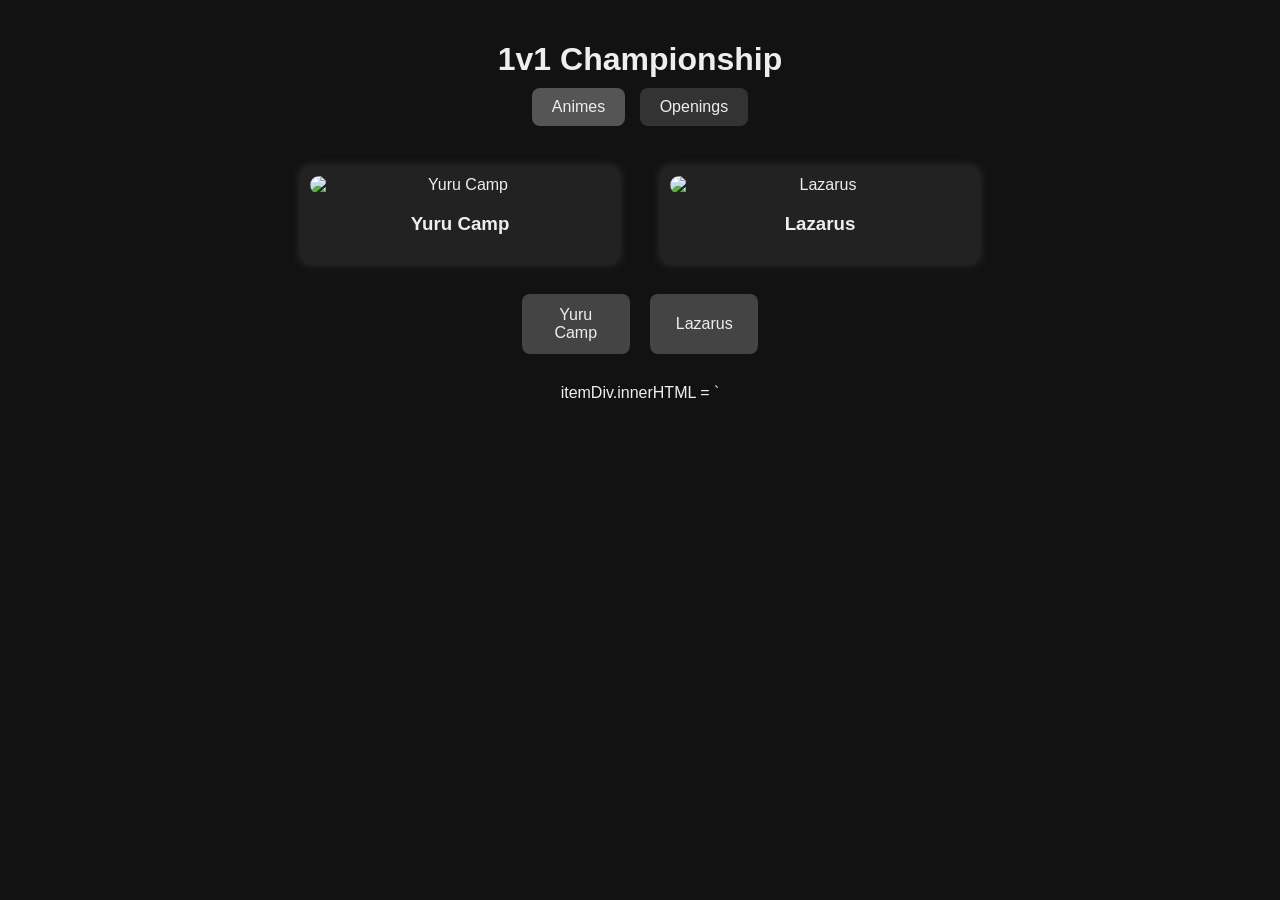
==== commit 05274858: "Update index.html" ====
--- a/index.html
+++ b/index.html
@@ -150,15 +150,24 @@
 <script>
 (() => {
   const TOTAL_ITEMS = 16;
-  const MAX_DUELS_PER_ITEM = 5;
+  const QUALIFIED_TO_BRACKET = 8;
+  const MAX_WINS = 3;
+  const MAX_LOSSES = 3;
 
   let mode = 'anime';
   let data = [];
   let items = [];
-  let matches = [];
-  let duelCounts = [];
-  let currentMatchIndex = 0;
-
+
+  // Round Suisse data
+  let swissStats = []; // {wins: 0, losses: 0, playedOpponents: Set}
+  let swissMatches = []; // matches queued for swiss round
+
+  // Bracket data
+  let bracketMatches = [];
+  let bracketRound = 0; // 0: not started, 1: quarters, 2: semis, 3: final
+  let bracketMatchIndex = 0;
+
+  // UI Elements
   const duelContainer = document.querySelector('#duel-container');
   const buttonsDiv = document.querySelector('#buttons');
   const classementDiv = document.querySelector('#classement');
@@ -184,9 +193,11 @@
   function reset() {
     data = [];
     items = [];
-    matches = [];
-    duelCounts = [];
-    currentMatchIndex = 0;
+    swissStats = [];
+    swissMatches = [];
+    bracketMatches = [];
+    bracketRound = 0;
+    bracketMatchIndex = 0;
     duelContainer.innerHTML = '';
     buttonsDiv.innerHTML = '';
     buttonsDiv.style.display = 'flex';
@@ -212,33 +223,65 @@
       shuffle(data);
       items = data.slice(0, TOTAL_ITEMS);
 
-      duelCounts = new Array(TOTAL_ITEMS).fill(0);
-      generateMatches();
+      // Init swiss stats for each item
+      swissStats = items.map(() => ({
+        wins: 0,
+        losses: 0,
+        playedOpponents: new Set()
+      }));
+
+      // Generate swiss matches for round 1 (random pairs)
+      swissMatches = generateSwissRoundMatches();
+
       setupUI();
-      showMatch();
+      showNextMatch();
     } catch(e) {
       alert(e.message);
     }
   }
 
-  function generateMatches() {
-    matches = [];
-    const possiblePairs = [];
-    for(let i = 0; i < TOTAL_ITEMS; i++){
-      for(let j = i + 1; j < TOTAL_ITEMS; j++){
-        possiblePairs.push({i1: i, i2: j, winner: 0});
-      }
-    }
-    shuffle(possiblePairs);
-
-    for(const p of possiblePairs){
-      if(duelCounts[p.i1] < MAX_DUELS_PER_ITEM && duelCounts[p.i2] < MAX_DUELS_PER_ITEM){
-        matches.push(p);
-        duelCounts[p.i1]++;
-        duelCounts[p.i2]++;
-      }
-      if(duelCounts.every(c => c >= MAX_DUELS_PER_ITEM)) break;
-    }
+  // Generate swiss round matches: pair players with same record and no rematch
+  function generateSwissRoundMatches() {
+    // Group players by (wins, losses)
+    const groups = {};
+    for(let i=0; i<items.length; i++){
+      const key = `${swissStats[i].wins}-${swissStats[i].losses}`;
+      if(!groups[key]) groups[key] = [];
+      groups[key].push(i);
+    }
+
+    const newMatches = [];
+
+    // For each group, try to pair players without rematch
+    for(const key in groups){
+      const players = groups[key];
+      const paired = new Set();
+
+      for(let i=0; i<players.length; i++){
+        if(paired.has(players[i])) continue;
+        for(let j=i+1; j<players.length; j++){
+          if(paired.has(players[j])) continue;
+          // Check if players have already played each other
+          if(!swissStats[players[i]].playedOpponents.has(players[j])){
+            newMatches.push({i1: players[i], i2: players[j], winner: 0});
+            paired.add(players[i]);
+            paired.add(players[j]);
+            break;
+          }
+        }
+      }
+    }
+
+    // Handle odd players without pairs (they get a bye - automatic win)
+    const pairedPlayers = new Set(newMatches.flatMap(m => [m.i1, m.i2]));
+    for(let i=0; i<items.length; i++){
+      if(!pairedPlayers.has(i) && swissStats[i].wins < MAX_WINS && swissStats[i].losses < MAX_LOSSES){
+        // Bye = automatic win (simulate)
+        swissStats[i].wins++;
+      }
+    }
+
+    return newMatches;
   }
 
   function setupUI() {
@@ -296,12 +339,37 @@
     return null;
   }
 
-  function showMatch() {
-    if(currentMatchIndex >= matches.length){
-      showClassement();
-      return;
-    }
-    const match = matches[currentMatchIndex];
+  function showNextMatch() {
+    // Check if we are still in swiss rounds
+    const swissOngoing = swissStats.some(s => s.wins < MAX_WINS && s.losses < MAX_LOSSES);
+    if(swissOngoing && swissMatches.length > 0){
+      // Show next swiss match
+      const match = swissMatches.shift();
+      if(!match){
+        // No match: generate next swiss round matches
+        swissMatches = generateSwissRoundMatches();
+        if(swissMatches.length === 0) {
+          // Swiss done, start bracket
+          startBracket();
+          return;
+        }
+        showNextMatch();
+        return;
+      }
+
+      // Show the match
+      showMatch(match);
+    } else {
+      // Swiss finished or no matches left, start bracket or show classement
+      if(bracketRound === 0){
+        startBracket();
+      } else {
+        showClassement();
+      }
+    }
+  }
+
+  function showMatch(match) {
     const i1 = match.i1;
     const i2 = match.i2;
 
@@ -328,49 +396,340 @@
 
     buttonsDiv.children[0].textContent = items[i1].title;
     buttonsDiv.children[1].textContent = items[i2].title;
-  }
+
+    // Store current match
+    currentMatch = match;
+  }
+
+  let currentMatch = null;
 
   function recordWin(winner) {
-    matches[currentMatchIndex].winner = winner;
-    currentMatchIndex++;
-    showMatch();
+    if(!currentMatch) return;
+
+    // Update stats depending on phase
+    if(bracketRound === 0){
+      // Round suisse phase
+      const winnerIndex = (winner === 1) ? currentMatch.i1 : currentMatch.i2;
+      const loserIndex = (winner === 1) ? currentMatch.i2 : currentMatch.i1;
+
+      swissStats[winnerIndex].wins++;
+      swissStats[loserIndex].losses++;
+
+      swissStats[winnerIndex].playedOpponents.add(loserIndex);
+      swissStats[loserIndex].playedOpponents.add(winnerIndex);
+
+      // Check if swiss done (all players have 3 wins or 3 losses)
+      const swissDone = swissStats.every(s => s.wins >= MAX_WINS || s.losses >= MAX_LOSSES);
+
+      if(swissDone){
+        startBracket();
+      } else {
+        // If current swiss matches empty, generate new round matches
+        if(swissMatches.length === 0){
+          swissMatches = generateSwissRoundMatches();
+          if(swissMatches.length === 0){
+            // No matches left, start bracket
+            startBracket();
+            return;
+          }
+        }
+        showNextMatch();
+      }
+    } else {
+      // Bracket phase
+      // Winner goes to next round
+
+      const winnerIndex = (winner === 1) ? bracketMatches[bracketMatchIndex].i1 : bracketMatches[bracketMatchIndex].i2;
+
+      bracketMatches[bracketMatchIndex].winner = winnerIndex;
+
+      bracketMatchIndex++;
+
+      if(bracketMatchIndex >= bracketMatches.length){
+        // Round finished, setup next round or finish
+        setupNextBracketRound();
+      } else {
+        showBracketMatch(bracketMatches[bracketMatchIndex]);
+      }
+    }
+  }
+
+  // Start bracket elimination after swiss qualification
+  function startBracket() {
+    // Filter qualified (wins >= 3 and losses < 3)
+    let qualified = swissStats
+      .map((s, i) => ({index: i, wins: s.wins, losses: s.losses}))
+      .filter(p => p.wins >= MAX_WINS && p.losses < MAX_LOSSES);
+
+    // Sort by wins desc, then losses asc for seeding
+    qualified.sort((a,b) => {
+      if(b.wins !== a.wins) return b.wins - a.wins;
+      return a.losses - b.losses;
+    });
+
+    // Limit to 8 qualified
+    qualified = qualified.slice(0, QUALIFIED_TO_BRACKET);
+
+    if(qualified.length < QUALIFIED_TO_BRACKET){
+      alert("Pas assez de qualifiés pour le bracket.");
+      showClassement();
+      return;
+    }
+
+    // Prepare bracket matches 1v1 éliminatoire: 1 vs 8, 2 vs 7, etc.
+    bracketRound = 1; // quarts de finale
+    bracketMatchIndex = 0;
+
+    bracketMatches = [];
+
+    for(let i=0; i<QUALIFIED_TO_BRACKET/2; i++){
+      bracketMatches.push({
+        i1: qualified[i].index,
+        i2: qualified[QUALIFIED_TO_BRACKET - 1 - i].index,
+        winner: null
+      });
+    }
+
+    buttonsDiv.style.display = 'flex';
+    duelContainer.style.display = 'flex';
+    showBracketMatch(bracketMatches[bracketMatchIndex]);
+  }
+
+  function showBracketMatch(match) {
+    const divs = duelContainer.children;
+    const i1 = match.i1;
+    const i2 = match.i2;
+
+    if(mode === 'anime'){
+      divs[0].querySelector('img').src = items[i1].image;
+      divs[0].querySelector('img').alt = items[i1].title;
+      divs[0].querySelector('h3').textContent = items[i1].title;
+
+      divs[1].querySelector('img').src = items[i2].image;
+      divs[1].querySelector('img').alt = items[i2].title;
+      divs[1].querySelector('h3').textContent = items[i2].title;
+    } else {
+      const url1 = getYouTubeEmbedUrl(items[i1].youtubeUrls?.[0] || '') || '';
+      const url2 = getYouTubeEmbedUrl(items[i2].youtubeUrls?.[0] || '') || '';
+
+      divs[0].querySelector('iframe').src = url1;
+      divs[1].querySelector('iframe').src = url2;
+
+      divs[0].querySelector('h3').textContent = items[i1].title;
+      divs[1].querySelector('h3').textContent = items[i2].title;
+    }
+
+    buttonsDiv.children[0].textContent = items[i1].title;
+    buttonsDiv.children[1].textContent = items[i2].title;
+
+    currentMatch = match;
+  }
+
+  function setupNextBracketRound() {
+    // Collect winners of current round
+    const winners = bracketMatches.map(m => m.winner);
+
+    if(winners.length === 1){
+      // Finished tournament
+      showClassement();
+      return;
+    }
+
+    // Next round setup
+    bracketRound++;
+    bracketMatchIndex = 0;
+
+    bracketMatches = [];
+    for(let i=0; i<winners.length; i+=2){
+      bracketMatches.push({
+        i1: winners[i],
+        i2: winners[i+1],
+        winner: null
+      });
+    }
+
+    showBracketMatch(bracketMatches[bracketMatchIndex]);
   }
 
   function showClassement() {
+    // Hide duel UI
+    duelContainer.style.display = 'none';
     buttonsDiv.style.display = 'none';
-    duelContainer.style.display = 'none';
-
-    // Calcul des victoires par anime
-    const stats = new Array(TOTAL_ITEMS).fill(0);
-    matches.forEach(m => {
-      if(m.winner === 1) stats[m.i1]++;
-      else if(m.winner === 2) stats[m.i2]++;
-    });
-
-    // Création des résultats avec uniquement les 16 items
-    const results = items.map((item, i) => ({
-      title: item.title,
-      image: item.image || '',
-      wins: stats[i],
-      youtubeUrl: (item.youtubeUrls && item.youtubeUrls[0]) || null
-    }));
-
-    // Tri décroissant sur le nombre de victoires, puis alphabétique
-    results.sort((a,b) => b.wins - a.wins || a.title.localeCompare(b.title));
-
-    classementDiv.innerHTML = `<h2>Classement final - ${mode === 'anime' ? 'Animes' : 'Openings'}</h2>`;
-
-    results.forEach((r, i) => {
-      const itemDiv = document.createElement('div');
-      itemDiv.className = 'classement-item';
-
-      let video = '';
-      if(mode === 'opening' && r.youtubeUrl){
-        const embed = getYouTubeEmbedUrl(r.youtubeUrl);
-        if(embed){
-          video = `<iframe src="${embed}" frameborder="0" allowfullscreen></iframe>`;
+
+    classementDiv.innerHTML = '';
+
+    // Prepare classement data
+
+    // Phase bracket winners have precedence (they won final)
+    if(bracketRound > 0){
+      // Determine ranking from bracket
+      // Winner = rank 1
+      // Runner-up = rank 2
+      // Semi-final losers = rank 3-4
+      // Quarter-final losers = rank 5-8
+
+      // Collect bracket losers per round
+      // We'll assign ranks accordingly
+
+      // For simplicity:
+      // Last bracket round winners + losers
+      // Winner of final: 1
+      // Final loser: 2
+      // Semis losers: 3-4
+      // Quarters losers: 5-8
+
+      const ranks = new Array(items.length).fill(null);
+
+      // Winner:
+      const winnerIndex = bracketMatches.length === 1 && bracketMatches[0].winner != null ? bracketMatches[0].winner : null;
+
+      // We can reconstruct bracket rounds
+      // For simplicity, assign:
+
+      // Place winner 1st
+      // Final loser 2nd (other finalist)
+      // Semis losers 3-4
+      // Quarters losers 5-8
+      // Others based on swiss record
+
+      if(!winnerIndex){
+        // Should not happen
+        alert("Classement non disponible");
+        return;
+      }
+
+      // Find final match
+      // If bracketRound >=3 => final finished
+      // bracketRound=1: quarters, 2: semis, 3: final
+      // For now bracketRound max 3, so:
+
+      // Identify finalists
+      // bracketMatches at final round
+      // Final round matches length = 1
+      if(bracketRound === 3){
+        const finalMatch = bracketMatches[0];
+        const finalLoser = finalMatch.i1 === finalMatch.winner ? finalMatch.i2 : finalMatch.i1;
+
+        ranks[winnerIndex] = 1;
+        ranks[finalLoser] = 2;
+
+        // Semi-finals losers = those who lost in semi-finals (round 2)
+        // Find semi-final matches (bracketRound 2)
+        // We can simulate semi-final losers from previous round winners
+
+        // To do this properly, need to store previous rounds (not currently stored)
+        // So approximate semi-final losers as those who lost in previous round
+
+        // We'll assign semi-final losers as those qualified for bracket but not finalists or winner, and played at least 2 bracket rounds
+
+        // We'll just assign semi-final losers ranks 3-4
+        // Quarter-final losers ranks 5-8
+
+        // Let's mark all qualified:
+        const qualified = swissStats
+          .map((s, i) => ({index: i, wins: s.wins, losses: s.losses}))
+          .filter(p => p.wins >= MAX_WINS && p.losses < MAX_LOSSES)
+          .slice(0, QUALIFIED_TO_BRACKET)
+          .map(p => p.index);
+
+        // All qualified but not in final
+        const otherQualified = qualified.filter(i => i !== winnerIndex && i !== finalLoser);
+
+        // Assume top half are semi-finalists, rest quarter-finalists
+        // We lack detail, so assign semi-final to first 2 others, quarter-final to last 4 others
+
+        // Assign 3-4 to first 2 others
+        for(let j=0; j<otherQualified.length; j++){
+          ranks[otherQualified[j]] = (j < 2) ? 3 + j : 5 + (j - 2);
         }
-      }
+
+        // Others (not qualified) rank 9+
+        for(let i=0; i<items.length; i++){
+          if(ranks[i] === null){
+            // Rank by swiss wins desc then losses asc
+            ranks[i] = 9 + i; // simple fallback
+          }
+        }
+
+      } else {
+        // If bracket not finished, fallback classement by swiss record
+        ranks.fill(null);
+        swissStats.forEach((s,i) => {
+          ranks[i] = 9 + i;
+        });
+      }
+
+      // Sort by rank ascending
+      const rankedItems = items.map((item,i) => ({
+        index: i,
+        rank: ranks[i],
+        wins: swissStats[i]?.wins || 0,
+        losses: swissStats[i]?.losses || 0
+      })).sort((a,b) => a.rank - b.rank);
+
+      for(const entry of rankedItems){
+        displayClassementItem(entry.index, entry.rank);
+      }
+
+    } else {
+      // No bracket played, classement by swiss record
+      const classement = swissStats
+        .map((s,i) => ({index: i, wins: s.wins, losses: s.losses}))
+        .sort((a,b) => {
+          if(b.wins !== a.wins) return b.wins - a.wins;
+          return a.losses - b.losses;
+        });
+
+      classement.forEach((c,i) => displayClassementItem(c.index, i+1));
+    }
+  }
+
+  function displayClassementItem(idx, rank) {
+    const item = items[idx];
+
+    const div = document.createElement('div');
+    div.className = 'classement-item';
+    div.setAttribute('tabindex', '0');
+    div.setAttribute('aria-label', `Rang ${rank} - ${item.title}`);
+
+    const rankDiv = document.createElement('div');
+    rankDiv.className = 'rank';
+    rankDiv.textContent = `#${rank}`;
+
+    const titleDiv = document.createElement('div');
+    titleDiv.className = 'title';
+    titleDiv.textContent = item.title;
+
+    div.appendChild(rankDiv);
+
+    if(mode === 'anime'){
+      const img = document.createElement('img');
+      img.src = item.image;
+      img.alt = item.title;
+      div.appendChild(img);
+    } else {
+      const iframe = document.createElement('iframe');
+      const embedUrl = getYouTubeEmbedUrl(item.youtubeUrls?.[0] || '');
+      if(embedUrl) {
+        iframe.src = embedUrl;
+        iframe.frameBorder = 0;
+        iframe.allowFullscreen = true;
+        div.appendChild(iframe);
+      }
+    }
+
+    div.appendChild(titleDiv);
+
+    classementDiv.appendChild(div);
+  }
+
+  // Init first load
+  loadDataAndStart();
+})();
+</script>
+
+</body>
+</html>
 
       itemDiv.innerHTML = `
         <div class="
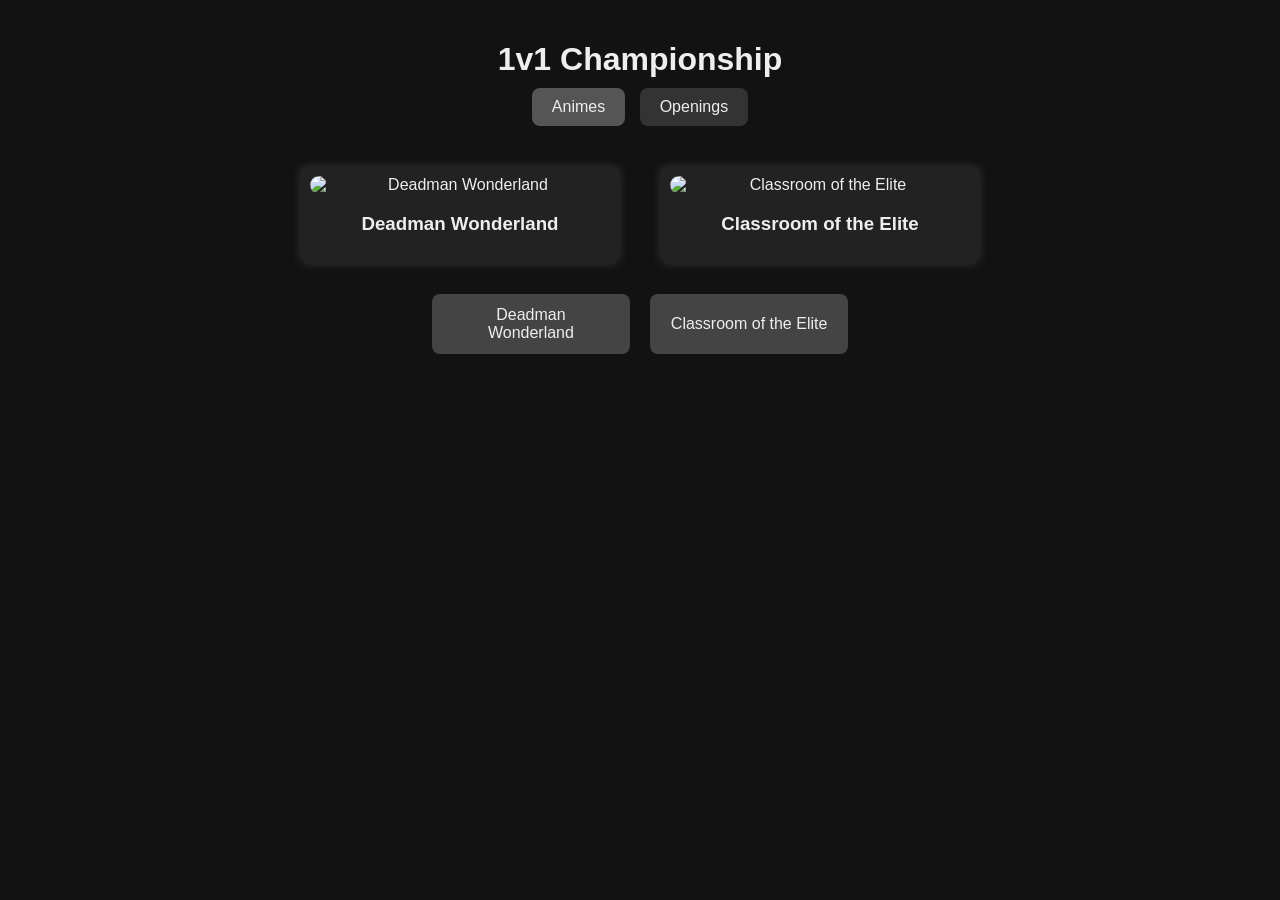
==== commit 5a3cf833: "Update index.html" ====
--- a/index.html
+++ b/index.html
@@ -490,6 +490,7 @@
       });
     }
 
+    alert("Phase bracket 1v1 éliminatoire commencée !");
     buttonsDiv.style.display = 'flex';
     duelContainer.style.display = 'flex';
     showBracketMatch(bracketMatches[bracketMatchIndex]);
@@ -730,6 +731,3 @@
 
 </body>
 </html>
-
-      itemDiv.innerHTML = `
-        <div class="
